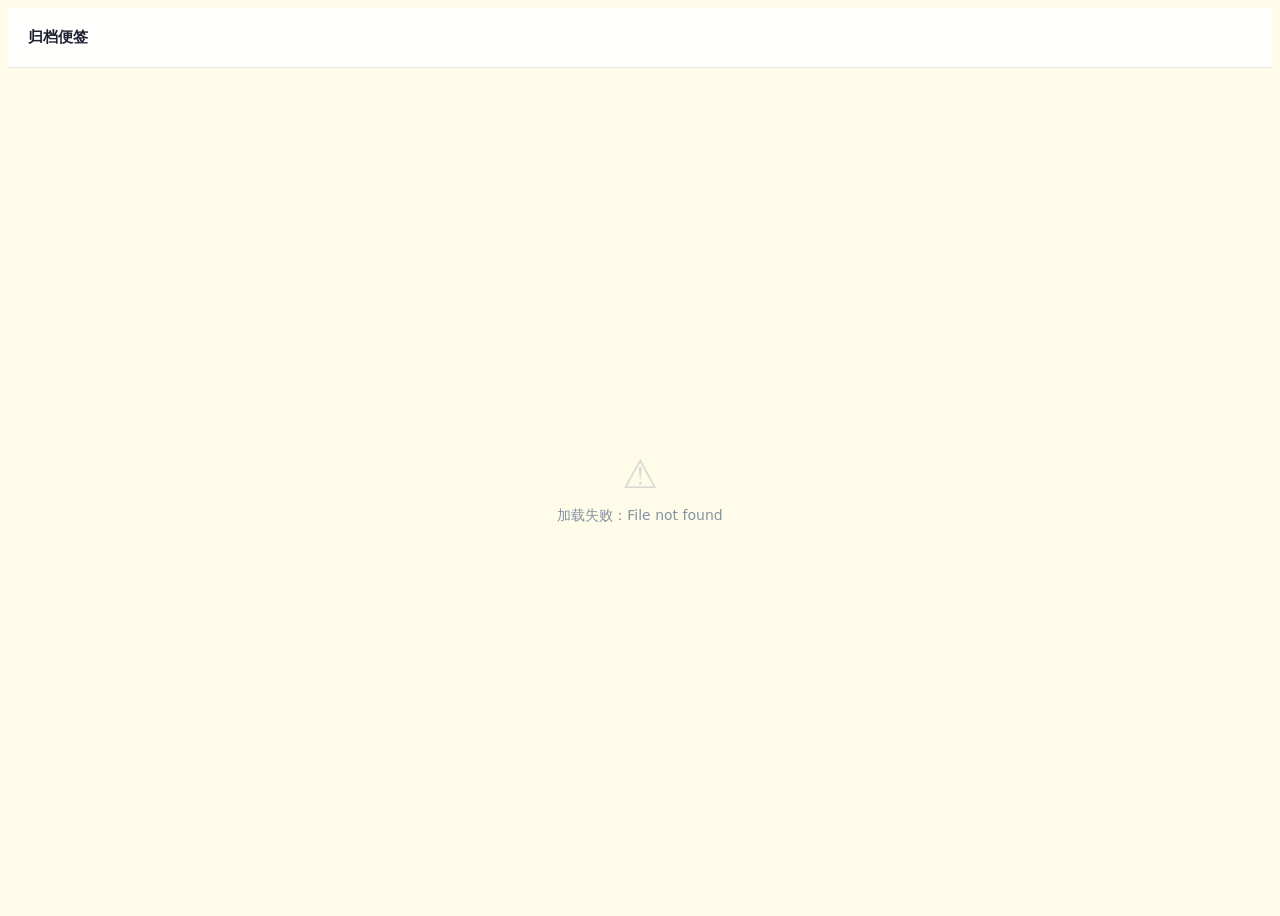
==== frontend/tools/archive-view/index.html @ 10edb38e "init with v0.1" ====
<!DOCTYPE html>
<html lang="zh-CN">
<head>
<meta charset="utf-8">
<meta name="viewport" content="width=device-width, initial-scale=1">
<title>归档</title>
<link rel="stylesheet" href="/assets/css/variables.css">
<link rel="stylesheet" href="/assets/css/reset.css">
<link rel="stylesheet" href="/assets/css/base.css">
<style>
*, *::before, *::after { box-sizing: border-box; }

body {
    background: var(--bg-canvas, #fefce8);
    color: var(--text, #1e2130);
    font-family: var(--font-ui, system-ui, sans-serif);
    font-size: var(--fs-base, 13px);
    min-height: 100vh;
    display: flex;
    flex-direction: column;
}

/* ── Header ──────────────────────────────────────────────────────── */
.av-header {
    position: sticky;
    top: 0;
    z-index: 10;
    background: rgba(255,255,255,0.92);
    backdrop-filter: blur(8px);
    border-bottom: 1px solid var(--border, #e4e7ed);
    padding: 10px 20px;
    display: flex;
    align-items: center;
    gap: 12px;
}

.av-header h1 {
    font-size: 15px;
    font-weight: 700;
    color: var(--text, #1e2130);
    flex: 1;
}

.av-count {
    font-size: 12px;
    color: var(--muted, #8492a6);
    background: rgba(0,0,0,0.06);
    border-radius: 10px;
    padding: 2px 9px;
}

/* ── Grid ────────────────────────────────────────────────────────── */
.av-grid {
    flex: 1;
    display: grid;
    grid-template-columns: repeat(auto-fill, minmax(240px, 1fr));
    gap: 14px;
    padding: 20px;
    align-content: start;
}

/* ── Empty state ─────────────────────────────────────────────────── */
.av-empty {
    flex: 1;
    display: flex;
    flex-direction: column;
    align-items: center;
    justify-content: center;
    gap: 10px;
    color: var(--muted, #8492a6);
    padding: 60px 20px;
}

.av-empty-icon {
    font-size: 40px;
    opacity: 0.3;
}

.av-empty-text {
    font-size: 14px;
}

/* ── Card ────────────────────────────────────────────────────────── */
.av-card {
    background: #fff;
    border-radius: 8px;
    box-shadow: 0 2px 8px rgba(0,0,0,0.08);
    overflow: hidden;
    display: flex;
    flex-direction: column;
    transition: box-shadow 0.15s ease;
    animation: av-pop 0.18s ease;
}

.av-card:hover {
    box-shadow: 0 4px 18px rgba(0,0,0,0.13);
}

@keyframes av-pop {
    from { opacity: 0; transform: scale(0.95); }
    to   { opacity: 1; transform: scale(1); }
}

/* Color accent bar on left */
.av-card-inner {
    display: flex;
    flex-direction: row;
    flex: 1;
}

.av-color-bar {
    width: 5px;
    flex-shrink: 0;
    border-radius: 0;
}

.av-card-content {
    flex: 1;
    padding: 10px 12px 8px;
    display: flex;
    flex-direction: column;
    gap: 5px;
    min-width: 0;
}

/* ── Type badge ──────────────────────────────────────────────────── */
.av-badge {
    display: inline-flex;
    align-items: center;
    gap: 4px;
    padding: 1px 7px;
    border-radius: 8px;
    font-size: 10px;
    font-weight: 600;
    letter-spacing: 0.04em;
    text-transform: uppercase;
    align-self: flex-start;
}

.av-badge-note   { background: rgba(254,240,138,0.5); color: #92400e; }
.av-badge-todo   { background: rgba(187,247,208,0.5); color: #166534; }
.av-badge-ticket { background: rgba(186,230,253,0.5); color: #0369a1; }
.av-badge-image  { background: rgba(233,213,255,0.5); color: #6b21a8; }

/* ── Preview content ─────────────────────────────────────────────── */
.av-preview {
    font-size: 12px;
    color: var(--text, #1e2130);
    line-height: 1.5;
    overflow: hidden;
    display: -webkit-box;
    -webkit-line-clamp: 4;
    -webkit-box-orient: vertical;
    word-break: break-all;
    flex: 1;
}

.av-preview-empty {
    color: var(--muted, #8492a6);
    font-style: italic;
}

/* Todo items */
.av-todo-item {
    display: flex;
    align-items: baseline;
    gap: 5px;
    font-size: 12px;
}

.av-todo-item.done {
    text-decoration: line-through;
    color: var(--muted, #8492a6);
}

.av-todo-dot {
    width: 6px;
    height: 6px;
    border-radius: 50%;
    background: currentColor;
    flex-shrink: 0;
    display: inline-block;
    margin-top: 3px;
}

/* Ticket links */
.av-links {
    display: flex;
    flex-wrap: wrap;
    gap: 4px;
    margin-top: 2px;
}

.av-link-pill {
    display: inline-block;
    padding: 1px 7px;
    border-radius: 10px;
    border: 1px solid rgba(37,99,235,0.30);
    background: rgba(219,234,254,0.45);
    color: #1d4ed8;
    font-size: 11px;
    text-decoration: none;
    white-space: nowrap;
    max-width: 160px;
    overflow: hidden;
    text-overflow: ellipsis;
}

/* Image thumbnail */
.av-thumb {
    width: 100%;
    max-height: 140px;
    object-fit: cover;
    display: block;
    border-radius: 3px;
    margin-top: 2px;
}

/* ── Card footer (actions) ───────────────────────────────────────── */
.av-card-footer {
    display: flex;
    gap: 6px;
    padding: 7px 12px;
    border-top: 1px solid rgba(0,0,0,0.06);
    background: rgba(0,0,0,0.015);
}

.av-btn {
    flex: 1;
    padding: 4px 0;
    border: 1px solid transparent;
    border-radius: 5px;
    font-family: var(--font-ui, system-ui);
    font-size: 12px;
    cursor: pointer;
    transition: background 0.12s ease, color 0.12s ease, border-color 0.12s ease;
    outline: none;
    text-align: center;
}

.av-btn-restore {
    background: rgba(34,197,94,0.10);
    color: #16a34a;
    border-color: rgba(34,197,94,0.25);
}
.av-btn-restore:hover {
    background: rgba(34,197,94,0.22);
    border-color: rgba(34,197,94,0.5);
}

.av-btn-delete {
    background: rgba(239,68,68,0.08);
    color: #dc2626;
    border-color: rgba(239,68,68,0.20);
}
.av-btn-delete:hover {
    background: rgba(239,68,68,0.18);
    border-color: rgba(239,68,68,0.45);
}

/* ── Loading spinner ─────────────────────────────────────────────── */
.av-loading {
    flex: 1;
    display: flex;
    align-items: center;
    justify-content: center;
    gap: 10px;
    color: var(--muted, #8492a6);
    padding: 60px;
}

.av-spinner {
    width: 20px;
    height: 20px;
    border: 2.5px solid rgba(0,0,0,0.10);
    border-top-color: var(--primary, #2563eb);
    border-radius: 50%;
    animation: av-spin 0.7s linear infinite;
}

@keyframes av-spin {
    to { transform: rotate(360deg); }
}
</style>
</head>
<body>

<header class="av-header">
    <h1>归档便签</h1>
    <span class="av-count" id="av-count" style="display:none"></span>
</header>

<div id="av-body" class="av-loading">
    <div class="av-spinner"></div>
    <span>加载中…</span>
</div>

<script>
const BADGE_LABELS = { note: '便签', todo: 'Todo', ticket: '工单', image: '图片' };
const BADGE_CLASS  = { note: 'av-badge-note', todo: 'av-badge-todo', ticket: 'av-badge-ticket', image: 'av-badge-image' };

const countEl = document.getElementById('av-count');
const bodyEl  = document.getElementById('av-body');

let notes = [];

async function load() {
    try {
        const res = await fetch('/api/notes?archived=true');
        if (!res.ok) throw new Error(res.statusText);
        notes = await res.json();
    } catch (err) {
        bodyEl.innerHTML = `<div class="av-empty"><div class="av-empty-icon">⚠️</div><div class="av-empty-text">加载失败：${err.message}</div></div>`;
        return;
    }
    render();
}

function render() {
    if (notes.length === 0) {
        countEl.style.display = 'none';
        bodyEl.className = '';
        bodyEl.innerHTML = `
            <div class="av-empty">
                <div class="av-empty-icon">🗄️</div>
                <div class="av-empty-text">暂无归档内容</div>
            </div>`;
        return;
    }

    countEl.textContent = notes.length + ' 条';
    countEl.style.display = '';
    bodyEl.className = 'av-grid';
    bodyEl.innerHTML = '';

    notes.forEach(note => bodyEl.appendChild(makeCard(note)));
}

function makeCard(note) {
    const card = document.createElement('div');
    card.className = 'av-card';
    card.dataset.id = note.id;

    // Inner wrapper for color bar + content
    const inner = document.createElement('div');
    inner.className = 'av-card-inner';

    // Color bar
    const bar = document.createElement('div');
    bar.className  = 'av-color-bar';
    bar.style.background = note.color || '#fef08a';
    inner.appendChild(bar);

    // Content area
    const content = document.createElement('div');
    content.className = 'av-card-content';

    // Badge
    const badge = document.createElement('span');
    badge.className = 'av-badge ' + (BADGE_CLASS[note.type] || 'av-badge-note');
    badge.textContent = BADGE_LABELS[note.type] || '便签';
    content.appendChild(badge);

    // Preview by type
    content.appendChild(makePreview(note));
    inner.appendChild(content);
    card.appendChild(inner);

    // Footer actions
    const footer = document.createElement('div');
    footer.className = 'av-card-footer';

    const restoreBtn = document.createElement('button');
    restoreBtn.className   = 'av-btn av-btn-restore';
    restoreBtn.textContent = '恢复';
    restoreBtn.addEventListener('click', () => restoreNote(note.id, card));

    const deleteBtn = document.createElement('button');
    deleteBtn.className   = 'av-btn av-btn-delete';
    deleteBtn.textContent = '永久删除';
    deleteBtn.addEventListener('click', () => deleteNote(note.id, card));

    footer.append(restoreBtn, deleteBtn);
    card.appendChild(footer);

    return card;
}

function makePreview(note) {
    const el = document.createElement('div');
    el.className = 'av-preview';

    switch (note.type) {
        case 'todo': {
            const items = Array.isArray(note.items) ? note.items : [];
            if (items.length === 0) {
                el.innerHTML = '<span class="av-preview-empty">无待办项目</span>';
            } else {
                items.slice(0, 5).forEach(item => {
                    const row = document.createElement('div');
                    row.className = 'av-todo-item' + (item.done ? ' done' : '');
                    const dot = document.createElement('span');
                    dot.className = 'av-todo-dot';
                    const text = document.createTextNode(item.text || '');
                    row.append(dot, text);
                    el.appendChild(row);
                });
                if (items.length > 5) {
                    const more = document.createElement('div');
                    more.style.color = 'var(--muted)';
                    more.style.fontSize = '11px';
                    more.textContent = `…还有 ${items.length - 5} 项`;
                    el.appendChild(more);
                }
            }
            break;
        }
        case 'ticket': {
            if (note.content) {
                const p = document.createElement('div');
                p.textContent = note.content;
                el.appendChild(p);
            }
            const links = Array.isArray(note.links) ? note.links : [];
            if (links.length > 0) {
                const linkArea = document.createElement('div');
                linkArea.className = 'av-links';
                links.slice(0, 4).forEach(lk => {
                    const a = document.createElement('a');
                    a.className = 'av-link-pill';
                    a.href      = lk.url;
                    a.target    = '_blank';
                    a.rel       = 'noopener noreferrer';
                    a.textContent = lk.label || lk.url;
                    linkArea.appendChild(a);
                });
                el.appendChild(linkArea);
            }
            if (!note.content && links.length === 0) {
                el.innerHTML = '<span class="av-preview-empty">空工单</span>';
            }
            break;
        }
        case 'image': {
            const img = document.createElement('img');
            img.className = 'av-thumb';
            img.src       = `/api/notes/${note.id}/image`;
            img.alt       = '';
            img.loading   = 'lazy';
            el.appendChild(img);
            break;
        }
        default: {
            if (note.text) {
                el.textContent = note.text;
            } else {
                el.innerHTML = '<span class="av-preview-empty">空便签</span>';
            }
            break;
        }
    }
    return el;
}

async function restoreNote(id, cardEl) {
    try {
        const res = await fetch(`/api/notes/${id}`, {
            method:  'PUT',
            headers: { 'Content-Type': 'application/json' },
            body:    JSON.stringify({ archived: false }),
        });
        if (!res.ok) throw new Error(res.statusText);
        cardEl.style.transition = 'opacity 0.2s ease, transform 0.2s ease';
        cardEl.style.opacity    = '0';
        cardEl.style.transform  = 'scale(0.92)';
        setTimeout(() => {
            cardEl.remove();
            notes = notes.filter(n => n.id !== id);
            if (notes.length === 0) render();
            else updateCount();
        }, 220);
    } catch (err) {
        alert('恢复失败：' + err.message);
    }
}

async function deleteNote(id, cardEl) {
    if (!confirm('确定永久删除这条归档便签？此操作不可撤销。')) return;
    try {
        const res = await fetch(`/api/notes/${id}`, { method: 'DELETE' });
        if (!res.ok) throw new Error(res.statusText);
        cardEl.style.transition = 'opacity 0.2s ease, transform 0.2s ease';
        cardEl.style.opacity    = '0';
        cardEl.style.transform  = 'scale(0.92)';
        setTimeout(() => {
            cardEl.remove();
            notes = notes.filter(n => n.id !== id);
            if (notes.length === 0) render();
            else updateCount();
        }, 220);
    } catch (err) {
        alert('删除失败：' + err.message);
    }
}

function updateCount() {
    countEl.textContent = notes.length + ' 条';
}

load();
</script>
</body>
</html>
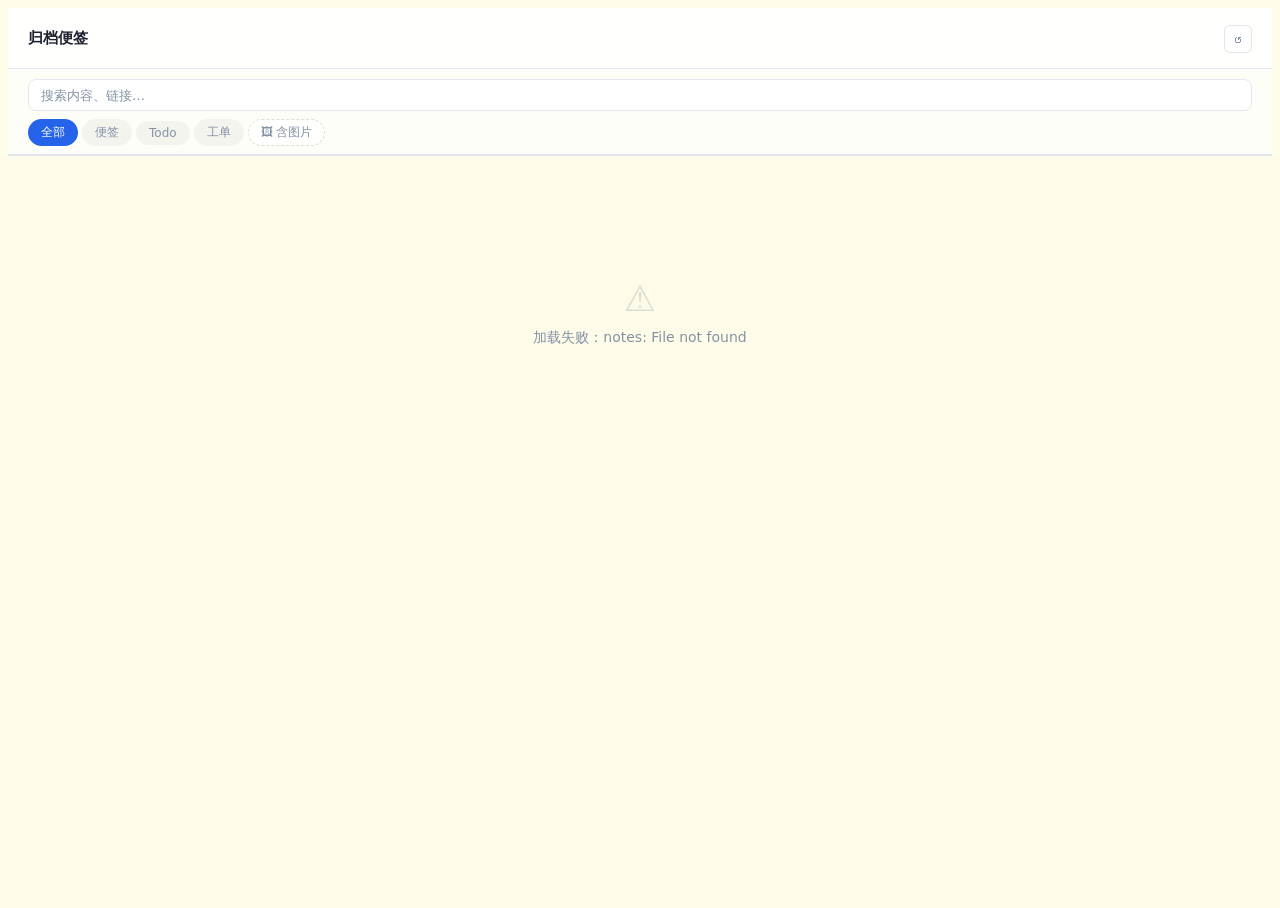
==== commit 51a017ff: "feat: 归档页筛选与zip功能及若干优化" ====
--- a/frontend/tools/archive-view/index.html
+++ b/frontend/tools/archive-view/index.html
@@ -9,503 +9,932 @@
 <link rel="stylesheet" href="/assets/css/base.css">
 <style>
 *, *::before, *::after { box-sizing: border-box; }
+html, body { height: 100%; }
 
 body {
     background: var(--bg-canvas, #fefce8);
     color: var(--text, #1e2130);
     font-family: var(--font-ui, system-ui, sans-serif);
     font-size: var(--fs-base, 13px);
-    min-height: 100vh;
     display: flex;
     flex-direction: column;
-}
-
-/* ── Header ──────────────────────────────────────────────────────── */
+    overflow: hidden;
+}
+
+/* ── Header ───────────────────────────────────────────────── */
 .av-header {
-    position: sticky;
-    top: 0;
-    z-index: 10;
-    background: rgba(255,255,255,0.92);
-    backdrop-filter: blur(8px);
-    border-bottom: 1px solid var(--border, #e4e7ed);
-    padding: 10px 20px;
     display: flex;
     align-items: center;
-    gap: 12px;
-}
-
-.av-header h1 {
+    gap: 10px;
+    padding: 11px 20px 10px;
+    background: rgba(255,255,255,0.93);
+    backdrop-filter: blur(10px);
+    border-bottom: 1px solid var(--border, #e4e7ed);
+    flex-shrink: 0;
+    z-index: 20;
+}
+
+.av-title {
     font-size: 15px;
     font-weight: 700;
-    color: var(--text, #1e2130);
+    color: var(--text);
     flex: 1;
-}
-
-.av-count {
-    font-size: 12px;
+    letter-spacing: -0.01em;
+}
+
+.av-count-badge {
+    font-size: 11px;
     color: var(--muted, #8492a6);
-    background: rgba(0,0,0,0.06);
+    background: rgba(0,0,0,0.055);
     border-radius: 10px;
     padding: 2px 9px;
-}
-
-/* ── Grid ────────────────────────────────────────────────────────── */
+    white-space: nowrap;
+}
+
+.av-icon-btn {
+    width: 28px; height: 28px;
+    border: 1px solid rgba(0,0,0,0.10);
+    border-radius: 6px;
+    background: rgba(255,255,255,0.7);
+    color: var(--muted, #8492a6);
+    cursor: pointer;
+    display: flex; align-items: center; justify-content: center;
+    font-size: 16px; line-height: 1;
+    transition: background var(--dur-fast) ease, color var(--dur-fast) ease;
+    flex-shrink: 0; padding: 0;
+}
+.av-icon-btn:hover { background:#fff; color:var(--primary,#2563eb); }
+
+/* ── Toolbar ──────────────────────────────────────────────── */
+.av-toolbar {
+    display: flex; flex-direction: column; gap: 8px;
+    padding: 10px 20px 8px;
+    background: rgba(255,255,255,0.7);
+    border-bottom: 1px solid var(--border, #e4e7ed);
+    flex-shrink: 0;
+}
+
+.av-search {
+    width: 100%; height: 32px; padding: 0 12px;
+    border: 1px solid var(--border, #e4e7ed);
+    border-radius: 8px; background: #fff; color: var(--text);
+    font-size: 13px; font-family: var(--font-ui); outline: none;
+    transition: border-color var(--dur-fast) ease, box-shadow var(--dur-fast) ease;
+}
+.av-search:focus { border-color:var(--primary,#2563eb); box-shadow:0 0 0 3px rgba(37,99,235,0.08); }
+.av-search::placeholder { color:var(--muted,#8492a6); }
+
+.av-type-tabs { display:flex; gap:4px; align-items:center; flex-wrap:wrap; }
+
+.av-type-tab {
+    padding: 4px 12px;
+    border: 1px solid transparent; border-radius: 16px;
+    font-size: 12px; font-family: var(--font-ui);
+    background: rgba(0,0,0,0.04); color: var(--muted,#8492a6);
+    cursor: pointer;
+    transition: background var(--dur-fast) ease, color var(--dur-fast) ease;
+    white-space: nowrap;
+}
+.av-type-tab:hover { background:rgba(0,0,0,0.08); color:var(--text); }
+.av-type-tab.is-active { background:var(--primary,#2563eb); color:#fff; }
+
+.av-has-img-toggle {
+    display:inline-flex; align-items:center; gap:4px;
+    padding:4px 12px; border-radius:16px;
+    border:1.5px dashed rgba(0,0,0,0.14); background:rgba(255,255,255,0.75);
+    font-size:12px; font-family:var(--font-ui); color:var(--muted,#8492a6);
+    cursor:pointer; white-space:nowrap; flex-shrink:0;
+    transition:border-color var(--dur-fast) ease,color var(--dur-fast) ease,background var(--dur-fast) ease;
+}
+.av-has-img-toggle:hover { border-color:rgba(0,0,0,0.25); color:var(--text); }
+.av-has-img-toggle.is-active {
+    border-style:solid; border-color:var(--primary,#2563eb);
+    background:rgba(37,99,235,0.06); color:var(--primary,#2563eb);
+    box-shadow:0 0 0 2.5px var(--primary-dim,rgba(37,99,235,0.15));
+}
+.av-has-img-toggle.is-disabled { opacity:0.32; pointer-events:none; }
+
+.av-tag-row {
+    display:flex; gap:5px; overflow-x:auto; scrollbar-width:none;
+    padding-bottom:2px; min-height:0;
+}
+.av-tag-row:empty { display:none; }
+.av-tag-row::-webkit-scrollbar { display:none; }
+
+.av-tag-pill {
+    display:inline-flex; align-items:center; gap:5px;
+    padding: 3px 10px 3px 7px; border-radius:12px;
+    border: 1.5px solid rgba(0,0,0,0.09); background:rgba(255,255,255,0.8);
+    font-size:11px; font-family:var(--font-ui); color:var(--text);
+    cursor:pointer; white-space:nowrap; flex-shrink:0;
+    transition: border-color var(--dur-fast) ease, box-shadow var(--dur-fast) ease;
+}
+.av-tag-pill:hover { border-color:rgba(0,0,0,0.20); background:#fff; }
+.av-tag-pill.is-active { box-shadow:0 0 0 2px rgba(0,0,0,0.20); border-color:transparent; }
+
+.av-tag-dot { width:8px; height:8px; border-radius:50%; flex-shrink:0; }
+
+/* ── Batch Bar ────────────────────────────────────────────── */
+.av-batch-bar {
+    display:flex; align-items:center; gap:8px;
+    padding: 0 20px;
+    background: rgba(249,250,251,0.96);
+    border-bottom: 1px solid var(--border,#e4e7ed);
+    flex-shrink:0; overflow:hidden;
+    max-height:0;
+    transition: max-height 0.22s ease, padding 0.22s ease;
+}
+.av-batch-bar.is-visible { max-height:46px; padding-top:7px; padding-bottom:7px; }
+
+.av-check-all-wrap {
+    display:flex; align-items:center; gap:5px;
+    font-size:12px; color:var(--text); cursor:pointer; user-select:none; flex-shrink:0;
+}
+.av-check-all-wrap input { width:14px;height:14px;cursor:pointer;accent-color:var(--primary);margin:0; }
+
+.av-batch-label { font-size:12px; color:var(--muted,#8492a6); flex:1; }
+
+.av-batch-actions { display:flex; gap:6px; }
+
+.av-batch-btn {
+    height:27px; padding:0 12px; border-radius:5px;
+    font-size:12px; font-family:var(--font-ui); font-weight:500;
+    cursor:pointer; border:1px solid transparent; white-space:nowrap;
+    transition: background var(--dur-fast) ease;
+}
+.av-batch-btn:disabled { opacity:0.4; cursor:default; }
+
+.av-zip-btn { background:rgba(37,99,235,0.08); color:var(--primary,#2563eb); border-color:rgba(37,99,235,0.20); }
+.av-zip-btn:hover:not(:disabled) { background:rgba(37,99,235,0.15); }
+
+.av-restore-btn { background:rgba(34,197,94,0.08); color:#16a34a; border-color:rgba(34,197,94,0.22); }
+.av-restore-btn:hover:not(:disabled) { background:rgba(34,197,94,0.16); }
+
+.av-del-btn { background:rgba(239,68,68,0.07); color:#dc2626; border-color:rgba(239,68,68,0.20); }
+.av-del-btn:hover:not(:disabled) { background:rgba(239,68,68,0.15); }
+
+/* ── Main scroll area ─────────────────────────────────────── */
+.av-main { flex:1; overflow-y:auto; padding:16px 20px 24px; }
+
+/* ── Empty / Loading ──────────────────────────────────────── */
+.av-state {
+    display:flex; flex-direction:column; align-items:center; justify-content:center;
+    gap:10px; color:var(--muted,#8492a6); min-height:280px;
+}
+.av-state-icon { font-size:36px; opacity:0.28; }
+.av-state-text { font-size:14px; }
+
+.av-spinner {
+    width:22px; height:22px;
+    border:2.5px solid rgba(0,0,0,0.10);
+    border-top-color:var(--primary,#2563eb);
+    border-radius:50%; animation:av-spin 0.7s linear infinite;
+}
+@keyframes av-spin { to { transform:rotate(360deg); } }
+
+/* ── Card grid ────────────────────────────────────────────── */
 .av-grid {
-    flex: 1;
-    display: grid;
-    grid-template-columns: repeat(auto-fill, minmax(240px, 1fr));
-    gap: 14px;
-    padding: 20px;
-    align-content: start;
-}
-
-/* ── Empty state ─────────────────────────────────────────────────── */
-.av-empty {
-    flex: 1;
-    display: flex;
-    flex-direction: column;
-    align-items: center;
-    justify-content: center;
-    gap: 10px;
-    color: var(--muted, #8492a6);
-    padding: 60px 20px;
-}
-
-.av-empty-icon {
-    font-size: 40px;
-    opacity: 0.3;
-}
-
-.av-empty-text {
-    font-size: 14px;
-}
-
-/* ── Card ────────────────────────────────────────────────────────── */
+    display:grid;
+    grid-template-columns:repeat(auto-fill,minmax(260px,1fr));
+    gap:12px; align-content:start;
+}
+
+/* ── Card ─────────────────────────────────────────────────── */
 .av-card {
-    background: #fff;
-    border-radius: 8px;
-    box-shadow: 0 2px 8px rgba(0,0,0,0.08);
-    overflow: hidden;
-    display: flex;
-    flex-direction: column;
+    background:#fff; border-radius:9px;
+    box-shadow:0 1px 4px rgba(0,0,0,0.07),0 2px 10px rgba(0,0,0,0.04);
+    overflow:hidden; display:flex; flex-direction:row;
     transition: box-shadow 0.15s ease;
-    animation: av-pop 0.18s ease;
-}
-
-.av-card:hover {
-    box-shadow: 0 4px 18px rgba(0,0,0,0.13);
-}
-
-@keyframes av-pop {
-    from { opacity: 0; transform: scale(0.95); }
-    to   { opacity: 1; transform: scale(1); }
-}
-
-/* Color accent bar on left */
-.av-card-inner {
-    display: flex;
-    flex-direction: row;
-    flex: 1;
-}
-
-.av-color-bar {
-    width: 5px;
-    flex-shrink: 0;
-    border-radius: 0;
-}
-
-.av-card-content {
-    flex: 1;
-    padding: 10px 12px 8px;
-    display: flex;
-    flex-direction: column;
-    gap: 5px;
-    min-width: 0;
-}
-
-/* ── Type badge ──────────────────────────────────────────────────── */
+    animation: av-card-in 0.16s ease;
+    position:relative;
+}
+@keyframes av-card-in { from{opacity:0;transform:translateY(4px);}to{opacity:1;transform:none;} }
+.av-card:hover { box-shadow:0 3px 12px rgba(0,0,0,0.10),0 1px 4px rgba(0,0,0,0.06); }
+.av-card.is-selected { box-shadow:0 0 0 2px var(--primary,#2563eb),0 3px 12px rgba(37,99,235,0.12); }
+
+.av-card-accent { width:4px; flex-shrink:0; }
+
+.av-card-body {
+    flex:1; display:flex; flex-direction:column; min-width:0;
+    padding:10px 12px 8px 10px; gap:6px;
+}
+
+.av-card-top { display:flex; align-items:flex-start; gap:6px; min-height:22px; }
+
+.av-card-cb {
+    width:14px; height:14px; margin-top:1px;
+    accent-color:var(--primary,#2563eb); cursor:pointer; flex-shrink:0;
+    opacity:0; transition:opacity var(--dur-fast) ease;
+}
+.av-card:hover .av-card-cb,
+.av-card.is-selected .av-card-cb,
+.any-selected .av-card-cb { opacity:1; }
+
 .av-badge {
-    display: inline-flex;
-    align-items: center;
-    gap: 4px;
-    padding: 1px 7px;
-    border-radius: 8px;
-    font-size: 10px;
-    font-weight: 600;
-    letter-spacing: 0.04em;
-    text-transform: uppercase;
-    align-self: flex-start;
-}
-
-.av-badge-note   { background: rgba(254,240,138,0.5); color: #92400e; }
-.av-badge-todo   { background: rgba(187,247,208,0.5); color: #166534; }
-.av-badge-ticket { background: rgba(186,230,253,0.5); color: #0369a1; }
-.av-badge-image  { background: rgba(233,213,255,0.5); color: #6b21a8; }
-
-/* ── Preview content ─────────────────────────────────────────────── */
+    display:inline-flex; align-items:center;
+    padding:1px 7px; border-radius:7px;
+    font-size:10px; font-weight:600; letter-spacing:0.04em; text-transform:uppercase;
+    white-space:nowrap; flex-shrink:0;
+}
+.av-badge-note   { background:rgba(254,240,138,0.55); color:#92400e; }
+.av-badge-todo   { background:rgba(187,247,208,0.55); color:#166534; }
+.av-badge-ticket { background:rgba(186,230,253,0.55); color:#0369a1; }
+.av-badge-image  { background:rgba(233,213,255,0.55); color:#6b21a8; }
+
+.av-card-tags { display:flex;flex-wrap:wrap;gap:3px;flex:1;justify-content:flex-end;align-items:flex-start; }
+.av-card-tag { display:inline-flex;align-items:center;padding:1px 6px;border-radius:8px;font-size:10px;color:#fff;opacity:0.85;white-space:nowrap; }
+
+.av-preview-wrap { flex:1; min-height:40px; cursor:pointer; }
+.av-preview-wrap:hover .av-preview { color:var(--primary,#2563eb); }
+
 .av-preview {
-    font-size: 12px;
-    color: var(--text, #1e2130);
-    line-height: 1.5;
-    overflow: hidden;
-    display: -webkit-box;
-    -webkit-line-clamp: 4;
-    -webkit-box-orient: vertical;
-    word-break: break-all;
-    flex: 1;
-}
-
-.av-preview-empty {
-    color: var(--muted, #8492a6);
-    font-style: italic;
-}
-
-/* Todo items */
-.av-todo-item {
-    display: flex;
-    align-items: baseline;
-    gap: 5px;
-    font-size: 12px;
-}
-
-.av-todo-item.done {
-    text-decoration: line-through;
-    color: var(--muted, #8492a6);
-}
-
-.av-todo-dot {
-    width: 6px;
-    height: 6px;
-    border-radius: 50%;
-    background: currentColor;
-    flex-shrink: 0;
-    display: inline-block;
-    margin-top: 3px;
-}
-
-/* Ticket links */
-.av-links {
-    display: flex;
-    flex-wrap: wrap;
-    gap: 4px;
-    margin-top: 2px;
-}
+    font-size:12px; color:var(--text,#1e2130); line-height:1.55;
+    overflow:hidden; display:-webkit-box; -webkit-line-clamp:5; -webkit-box-orient:vertical;
+    word-break:break-all; transition:color var(--dur-fast) ease;
+}
+.av-preview.is-empty { color:var(--muted,#8492a6); font-style:italic; -webkit-line-clamp:2; }
+
+.av-todo-row { display:flex;align-items:baseline;gap:5px;font-size:12px; }
+.av-todo-row.is-done { text-decoration:line-through; color:var(--muted,#8492a6); }
+.av-todo-dot { width:5px;height:5px;border-radius:50%;background:currentColor;flex-shrink:0;margin-top:3px; }
 
 .av-link-pill {
-    display: inline-block;
-    padding: 1px 7px;
-    border-radius: 10px;
-    border: 1px solid rgba(37,99,235,0.30);
-    background: rgba(219,234,254,0.45);
-    color: #1d4ed8;
-    font-size: 11px;
-    text-decoration: none;
-    white-space: nowrap;
-    max-width: 160px;
-    overflow: hidden;
-    text-overflow: ellipsis;
-}
-
-/* Image thumbnail */
+    display:inline-block; padding:1px 7px; border-radius:9px;
+    border:1px solid rgba(37,99,235,0.25); background:rgba(219,234,254,0.40);
+    color:#1d4ed8; font-size:11px; text-decoration:none;
+    white-space:nowrap; max-width:170px; overflow:hidden; text-overflow:ellipsis;
+}
+
 .av-thumb {
-    width: 100%;
-    max-height: 140px;
-    object-fit: cover;
-    display: block;
-    border-radius: 3px;
-    margin-top: 2px;
-}
-
-/* ── Card footer (actions) ───────────────────────────────────────── */
+    width:100%; max-height:150px; object-fit:cover; display:block;
+    border-radius:5px; cursor:zoom-in; transition:filter 0.15s ease;
+}
+.av-thumb:hover { filter:brightness(0.93); }
+
 .av-card-footer {
-    display: flex;
-    gap: 6px;
-    padding: 7px 12px;
-    border-top: 1px solid rgba(0,0,0,0.06);
-    background: rgba(0,0,0,0.015);
+    display:flex; gap:5px; padding-top:4px;
+    border-top:1px solid rgba(0,0,0,0.05); margin-top:2px;
 }
 
 .av-btn {
-    flex: 1;
-    padding: 4px 0;
-    border: 1px solid transparent;
-    border-radius: 5px;
-    font-family: var(--font-ui, system-ui);
-    font-size: 12px;
-    cursor: pointer;
-    transition: background 0.12s ease, color 0.12s ease, border-color 0.12s ease;
-    outline: none;
-    text-align: center;
-}
-
-.av-btn-restore {
-    background: rgba(34,197,94,0.10);
-    color: #16a34a;
-    border-color: rgba(34,197,94,0.25);
-}
-.av-btn-restore:hover {
-    background: rgba(34,197,94,0.22);
-    border-color: rgba(34,197,94,0.5);
-}
-
-.av-btn-delete {
-    background: rgba(239,68,68,0.08);
-    color: #dc2626;
-    border-color: rgba(239,68,68,0.20);
-}
-.av-btn-delete:hover {
-    background: rgba(239,68,68,0.18);
-    border-color: rgba(239,68,68,0.45);
-}
-
-/* ── Loading spinner ─────────────────────────────────────────────── */
-.av-loading {
-    flex: 1;
-    display: flex;
-    align-items: center;
-    justify-content: center;
-    gap: 10px;
-    color: var(--muted, #8492a6);
-    padding: 60px;
-}
-
-.av-spinner {
-    width: 20px;
-    height: 20px;
-    border: 2.5px solid rgba(0,0,0,0.10);
-    border-top-color: var(--primary, #2563eb);
-    border-radius: 50%;
-    animation: av-spin 0.7s linear infinite;
-}
-
-@keyframes av-spin {
-    to { transform: rotate(360deg); }
-}
+    flex:1; padding:4px 0; border:1px solid transparent; border-radius:5px;
+    font-family:var(--font-ui); font-size:11px; cursor:pointer;
+    transition:background 0.12s ease; outline:none; text-align:center;
+}
+.av-btn-restore { background:rgba(34,197,94,0.08);color:#16a34a;border-color:rgba(34,197,94,0.20); }
+.av-btn-restore:hover { background:rgba(34,197,94,0.18); }
+.av-btn-delete { background:rgba(239,68,68,0.07);color:#dc2626;border-color:rgba(239,68,68,0.18); }
+.av-btn-delete:hover { background:rgba(239,68,68,0.16); }
+
+/* ── Lightbox ─────────────────────────────────────────────── */
+.av-lightbox { display:none;position:fixed;inset:0;z-index:1100;align-items:center;justify-content:center; }
+.av-lightbox.is-open { display:flex; }
+.av-lb-bg { position:absolute;inset:0;background:rgba(0,0,0,0.82);backdrop-filter:blur(4px);cursor:zoom-out; }
+.av-lb-img {
+    position:relative; max-width:92vw; max-height:88vh; border-radius:6px;
+    box-shadow:0 12px 48px rgba(0,0,0,0.5); object-fit:contain;
+    animation:av-lb-in 0.18s ease;
+}
+@keyframes av-lb-in { from{opacity:0;transform:scale(0.94);}to{opacity:1;transform:none;} }
+.av-lb-close {
+    position:absolute;top:16px;right:20px;width:36px;height:36px;border-radius:50%;
+    background:rgba(255,255,255,0.15);border:1.5px solid rgba(255,255,255,0.25);
+    color:#fff;font-size:20px;cursor:pointer;display:flex;align-items:center;justify-content:center;z-index:1;
+    transition:background 0.12s ease;
+}
+.av-lb-close:hover { background:rgba(255,255,255,0.25); }
+
+.av-lb-copy-btn {
+    position:absolute;top:60px;right:20px;
+    height:32px;padding:0 14px;border-radius:6px;
+    background:rgba(255,255,255,0.12);border:1.5px solid rgba(255,255,255,0.22);
+    color:#fff;font-size:12px;font-family:var(--font-ui);cursor:pointer;z-index:1;
+    display:flex;align-items:center;gap:5px;
+    transition:background 0.12s ease;
+}
+.av-lb-copy-btn:hover { background:rgba(255,255,255,0.22); }
+.av-lb-copy-btn.is-copied { background:rgba(34,197,94,0.40);border-color:rgba(34,197,94,0.55); }
+
+/* ── Detail Viewer Modal ──────────────────────────────────── */
+.av-modal { display:none;position:fixed;inset:0;z-index:1000;align-items:center;justify-content:center;padding:20px; }
+.av-modal.is-open { display:flex; }
+.av-modal-bg { position:absolute;inset:0;background:rgba(0,0,0,0.40);backdrop-filter:blur(3px);cursor:pointer; }
+.av-modal-box {
+    position:relative; background:#fff; border-radius:12px;
+    box-shadow:0 16px 48px rgba(0,0,0,0.22);
+    width:100%; max-width:560px; max-height:78vh;
+    display:flex; flex-direction:column; overflow:hidden;
+    animation:av-modal-in 0.18s ease;
+}
+@keyframes av-modal-in { from{opacity:0;transform:scale(0.96) translateY(6px);}to{opacity:1;transform:none;} }
+.av-modal-head {
+    display:flex;align-items:center;gap:8px;
+    padding:14px 16px 12px; border-bottom:1px solid var(--border,#e4e7ed); flex-shrink:0;
+}
+.av-modal-accent { width:12px;height:12px;border-radius:50%;flex-shrink:0; }
+.av-modal-close {
+    width:26px;height:26px;margin-left:auto;border-radius:50%;
+    border:1px solid rgba(0,0,0,0.10);background:rgba(0,0,0,0.04);
+    color:var(--muted,#8492a6);font-size:16px;cursor:pointer;
+    display:flex;align-items:center;justify-content:center;
+    transition:background var(--dur-fast) ease,color var(--dur-fast) ease; flex-shrink:0;
+}
+.av-modal-close:hover { background:rgba(239,68,68,0.10);color:#dc2626; }
+.av-modal-body {
+    flex:1;overflow-y:auto;padding:16px;font-size:13px;line-height:1.7;
+    color:var(--text);word-break:break-all;
+}
+.av-modal-todo-item { display:flex;align-items:baseline;gap:8px;padding:3px 0;font-size:13px; }
+.av-modal-todo-item.is-done { color:var(--muted,#8492a6);text-decoration:line-through; }
+.av-modal-todo-cb { width:14px;height:14px;flex-shrink:0;accent-color:var(--primary);pointer-events:none;margin:0; }
+.av-modal-ticket-content { margin-bottom:12px;white-space:pre-wrap; }
+.av-modal-links-head { font-size:11px;font-weight:600;color:var(--muted);text-transform:uppercase;letter-spacing:0.06em;margin-bottom:6px; }
+.av-modal-links { display:flex;flex-direction:column;gap:5px; }
+.av-modal-link-row a { color:var(--primary,#2563eb);text-decoration:none;font-size:12px;word-break:break-all; }
+.av-modal-link-row a:hover { text-decoration:underline; }
+.av-modal-link-label { font-size:12px;color:var(--muted,#8492a6);margin-right:4px; }
 </style>
 </head>
 <body>
 
+<!-- Header -->
 <header class="av-header">
-    <h1>归档便签</h1>
-    <span class="av-count" id="av-count" style="display:none"></span>
+    <h1 class="av-title">归档便签</h1>
+    <span class="av-count-badge" id="avCount" style="display:none"></span>
+    <button class="av-icon-btn" id="avRefresh" title="刷新">↺</button>
 </header>
 
-<div id="av-body" class="av-loading">
-    <div class="av-spinner"></div>
-    <span>加载中…</span>
+<!-- Filter Toolbar -->
+<div class="av-toolbar">
+    <input class="av-search" id="avSearch" type="text" placeholder="搜索内容、链接…" autocomplete="off">
+    <div class="av-type-tabs" id="avTypeTabs">
+        <button class="av-type-tab is-active" data-type="">全部</button>
+        <button class="av-type-tab" data-type="note">便签</button>
+        <button class="av-type-tab" data-type="todo">Todo</button>
+        <button class="av-type-tab" data-type="ticket">工单</button>
+        <button class="av-has-img-toggle" id="avHasImgToggle">🖼 含图片</button>
+    </div>
+    <div class="av-tag-row" id="avTagRow"></div>
 </div>
 
+<!-- Batch action bar -->
+<div class="av-batch-bar" id="avBatchBar">
+    <label class="av-check-all-wrap">
+        <input type="checkbox" id="avCheckAll">
+        <span>全选</span>
+    </label>
+    <span class="av-batch-label" id="avBatchLabel">已选 0 条</span>
+    <div class="av-batch-actions">
+        <button class="av-batch-btn av-zip-btn" id="avZipBtn">⬇ ZIP</button>
+        <button class="av-batch-btn av-restore-btn" id="avBatchRestore">恢复</button>
+        <button class="av-batch-btn av-del-btn" id="avBatchDelete">删除</button>
+    </div>
+</div>
+
+<!-- Main content -->
+<main class="av-main" id="avMain">
+    <div class="av-state">
+        <div class="av-spinner"></div>
+        <span class="av-state-text">加载中…</span>
+    </div>
+</main>
+
+<!-- Lightbox -->
+<div class="av-lightbox" id="avLightbox">
+    <div class="av-lb-bg" id="avLbBg"></div>
+    <button class="av-lb-close" id="avLbClose">×</button>
+    <button class="av-lb-copy-btn" id="avLbCopyBtn">复制</button>
+    <img class="av-lb-img" id="avLbImg" alt="">
+</div>
+
+<!-- Detail Viewer Modal -->
+<div class="av-modal" id="avModal">
+    <div class="av-modal-bg" id="avModalBg"></div>
+    <div class="av-modal-box">
+        <div class="av-modal-head" id="avModalHead">
+            <div class="av-modal-accent" id="avModalAccent"></div>
+            <span class="av-badge" id="avModalBadge"></span>
+            <button class="av-modal-close" id="avModalClose">×</button>
+        </div>
+        <div class="av-modal-body" id="avModalBody"></div>
+    </div>
+</div>
+
 <script>
-const BADGE_LABELS = { note: '便签', todo: 'Todo', ticket: '工单', image: '图片' };
-const BADGE_CLASS  = { note: 'av-badge-note', todo: 'av-badge-todo', ticket: 'av-badge-ticket', image: 'av-badge-image' };
-
-const countEl = document.getElementById('av-count');
-const bodyEl  = document.getElementById('av-body');
-
-let notes = [];
+'use strict';
+
+const BADGE_LABEL = { note: '便签', todo: 'Todo', ticket: '工单', image: '图片' };
+const BADGE_CLASS = { note:'av-badge-note', todo:'av-badge-todo', ticket:'av-badge-ticket', image:'av-badge-image' };
+
+let allNotes = [], allTags = [], tagMap = {};
+let filterType = '', filterTagId = '', filterSearch = '', filterHasImage = false;
+let selectedIds = new Set();
+
+const avCount        = document.getElementById('avCount');
+const avMain         = document.getElementById('avMain');
+const avSearch       = document.getElementById('avSearch');
+const avTypeTabs     = document.getElementById('avTypeTabs');
+const avHasImgToggle = document.getElementById('avHasImgToggle');
+const avTagRow       = document.getElementById('avTagRow');
+const avBatchBar     = document.getElementById('avBatchBar');
+const avBatchLabel   = document.getElementById('avBatchLabel');
+const avCheckAll     = document.getElementById('avCheckAll');
+const avZipBtn       = document.getElementById('avZipBtn');
+const avBatchRestore = document.getElementById('avBatchRestore');
+const avBatchDelete  = document.getElementById('avBatchDelete');
+const avLightbox     = document.getElementById('avLightbox');
+const avLbImg        = document.getElementById('avLbImg');
+const avLbCopyBtn    = document.getElementById('avLbCopyBtn');
+const avModal        = document.getElementById('avModal');
+const avModalAccent  = document.getElementById('avModalAccent');
+const avModalBadge   = document.getElementById('avModalBadge');
+const avModalBody    = document.getElementById('avModalBody');
 
 async function load() {
+    avMain.innerHTML = '<div class="av-state"><div class="av-spinner"></div><span class="av-state-text">加载中…</span></div>';
     try {
-        const res = await fetch('/api/notes?archived=true');
-        if (!res.ok) throw new Error(res.statusText);
-        notes = await res.json();
+        const [notesRes, tagsRes] = await Promise.all([
+            fetch('/api/notes?archived=true'),
+            fetch('/api/tags'),
+        ]);
+        if (!notesRes.ok) throw new Error('notes: ' + notesRes.statusText);
+        if (!tagsRes.ok)  throw new Error('tags: '  + tagsRes.statusText);
+        allNotes = await notesRes.json();
+        allTags  = await tagsRes.json();
+        tagMap   = Object.fromEntries(allTags.map(t => [t.id, t]));
     } catch (err) {
-        bodyEl.innerHTML = `<div class="av-empty"><div class="av-empty-icon">⚠️</div><div class="av-empty-text">加载失败：${err.message}</div></div>`;
+        avMain.innerHTML = `<div class="av-state"><div class="av-state-icon">⚠️</div><div class="av-state-text">加载失败：${err.message}</div></div>`;
         return;
     }
+    buildTagRow();
     render();
 }
 
+function buildTagRow() {
+    avTagRow.innerHTML = '';
+    allTags.forEach(tag => {
+        const pill = document.createElement('button');
+        const isActive = filterTagId === tag.id;
+        pill.className = 'av-tag-pill' + (isActive ? ' is-active' : '');
+        if (isActive) {
+            pill.style.boxShadow = `0 0 0 2px ${tag.color}66`;
+            pill.style.borderColor = 'transparent';
+        }
+        const dot = document.createElement('span');
+        dot.className = 'av-tag-dot';
+        dot.style.background = tag.color || '#8492a6';
+        pill.append(dot, document.createTextNode(tag.name));
+        pill.addEventListener('click', () => {
+            filterTagId = filterTagId === tag.id ? '' : tag.id;
+            buildTagRow(); render();
+        });
+        avTagRow.appendChild(pill);
+    });
+}
+
+function noteHasImages(note) {
+    if (note.type === 'image') return true;
+    if (note.type === 'note') {
+        const imgs = note.images;
+        return Array.isArray(imgs) && imgs.length > 0;
+    }
+    return false;
+}
+
+function getFiltered() {
+    const q = filterSearch.toLowerCase().trim();
+    return allNotes.filter(note => {
+        if (filterType && note.type !== filterType) return false;
+        if (filterHasImage && !noteHasImages(note)) return false;
+        if (filterTagId && !(note.tag_ids || []).includes(filterTagId)) return false;
+        if (q) {
+            let text = '';
+            if (note.type === 'note' || note.type === 'image') text = note.text || '';
+            if (note.type === 'todo')   text = (note.items || []).map(i => i.text || '').join(' ');
+            if (note.type === 'ticket') text = (note.content || '') + ' ' + (note.links || []).map(l => (l.label||'') + ' ' + (l.url||'')).join(' ');
+            if (!text.toLowerCase().includes(q)) return false;
+        }
+        return true;
+    });
+}
+
 function render() {
-    if (notes.length === 0) {
-        countEl.style.display = 'none';
-        bodyEl.className = '';
-        bodyEl.innerHTML = `
-            <div class="av-empty">
-                <div class="av-empty-icon">🗄️</div>
-                <div class="av-empty-text">暂无归档内容</div>
-            </div>`;
+    const filtered = getFiltered();
+    updateCount(filtered.length);
+    syncCheckAll();
+    if (!filtered.length) {
+        avMain.innerHTML = `<div class="av-state"><div class="av-state-icon">${!allNotes.length ? '🗄️' : '🔍'}</div><div class="av-state-text">${!allNotes.length ? '暂无归档便签' : '没有匹配的结果'}</div></div>`;
         return;
     }
-
-    countEl.textContent = notes.length + ' 条';
-    countEl.style.display = '';
-    bodyEl.className = 'av-grid';
-    bodyEl.innerHTML = '';
-
-    notes.forEach(note => bodyEl.appendChild(makeCard(note)));
+    const grid = document.createElement('div');
+    grid.className = 'av-grid' + (selectedIds.size > 0 ? ' any-selected' : '');
+    filtered.forEach(note => grid.appendChild(makeCard(note)));
+    avMain.innerHTML = '';
+    avMain.appendChild(grid);
 }
 
 function makeCard(note) {
     const card = document.createElement('div');
-    card.className = 'av-card';
+    card.className = 'av-card' + (selectedIds.has(note.id) ? ' is-selected' : '');
     card.dataset.id = note.id;
 
-    // Inner wrapper for color bar + content
-    const inner = document.createElement('div');
-    inner.className = 'av-card-inner';
-
-    // Color bar
-    const bar = document.createElement('div');
-    bar.className  = 'av-color-bar';
-    bar.style.background = note.color || '#fef08a';
-    inner.appendChild(bar);
-
-    // Content area
-    const content = document.createElement('div');
-    content.className = 'av-card-content';
-
-    // Badge
+    const accent = document.createElement('div');
+    accent.className = 'av-card-accent';
+    accent.style.background = note.color || '#d4c9b5';
+    card.appendChild(accent);
+
+    const body = document.createElement('div');
+    body.className = 'av-card-body';
+
+    const top = document.createElement('div');
+    top.className = 'av-card-top';
+
+    const cb = document.createElement('input');
+    cb.type = 'checkbox'; cb.className = 'av-card-cb'; cb.checked = selectedIds.has(note.id);
+    cb.addEventListener('click', e => { e.stopPropagation(); toggleSelect(note.id); });
+    top.appendChild(cb);
+
     const badge = document.createElement('span');
-    badge.className = 'av-badge ' + (BADGE_CLASS[note.type] || 'av-badge-note');
-    badge.textContent = BADGE_LABELS[note.type] || '便签';
-    content.appendChild(badge);
-
-    // Preview by type
-    content.appendChild(makePreview(note));
-    inner.appendChild(content);
-    card.appendChild(inner);
-
-    // Footer actions
+    const displayType = note.type === 'image' ? 'note' : note.type;
+    badge.className = 'av-badge ' + (noteHasImages(note) ? 'av-badge-image' : (BADGE_CLASS[displayType] || 'av-badge-note'));
+    badge.textContent = noteHasImages(note) ? '便签🖼' : (BADGE_LABEL[displayType] || '便签');
+    top.appendChild(badge);
+
+    const tagPills = document.createElement('div');
+    tagPills.className = 'av-card-tags';
+    (note.tag_ids || []).forEach(tid => {
+        const tag = tagMap[tid]; if (!tag) return;
+        const p = document.createElement('span');
+        p.className = 'av-card-tag'; p.textContent = tag.name; p.style.background = tag.color || '#8492a6';
+        tagPills.appendChild(p);
+    });
+    top.appendChild(tagPills);
+    body.appendChild(top);
+
+    const previewWrap = document.createElement('div');
+    previewWrap.className = 'av-preview-wrap';
+    if (note.type !== 'image' || (note.type === 'image' && note.text)) {
+        previewWrap.title = '点击查看全文';
+        previewWrap.addEventListener('click', () => openViewer(note));
+    }
+    previewWrap.appendChild(makePreview(note));
+    body.appendChild(previewWrap);
+
     const footer = document.createElement('div');
     footer.className = 'av-card-footer';
-
     const restoreBtn = document.createElement('button');
-    restoreBtn.className   = 'av-btn av-btn-restore';
-    restoreBtn.textContent = '恢复';
+    restoreBtn.className = 'av-btn av-btn-restore'; restoreBtn.textContent = '恢复';
     restoreBtn.addEventListener('click', () => restoreNote(note.id, card));
-
     const deleteBtn = document.createElement('button');
-    deleteBtn.className   = 'av-btn av-btn-delete';
-    deleteBtn.textContent = '永久删除';
+    deleteBtn.className = 'av-btn av-btn-delete'; deleteBtn.textContent = '永久删除';
     deleteBtn.addEventListener('click', () => deleteNote(note.id, card));
-
     footer.append(restoreBtn, deleteBtn);
-    card.appendChild(footer);
-
+    body.appendChild(footer);
+    card.appendChild(body);
+
+    card.addEventListener('click', e => {
+        if (e.target === cb || e.target.closest('.av-btn') || e.target.closest('.av-preview-wrap')) return;
+        toggleSelect(note.id);
+    });
     return card;
 }
 
 function makePreview(note) {
     const el = document.createElement('div');
     el.className = 'av-preview';
-
     switch (note.type) {
         case 'todo': {
             const items = Array.isArray(note.items) ? note.items : [];
-            if (items.length === 0) {
-                el.innerHTML = '<span class="av-preview-empty">无待办项目</span>';
-            } else {
-                items.slice(0, 5).forEach(item => {
-                    const row = document.createElement('div');
-                    row.className = 'av-todo-item' + (item.done ? ' done' : '');
-                    const dot = document.createElement('span');
-                    dot.className = 'av-todo-dot';
-                    const text = document.createTextNode(item.text || '');
-                    row.append(dot, text);
-                    el.appendChild(row);
-                });
-                if (items.length > 5) {
-                    const more = document.createElement('div');
-                    more.style.color = 'var(--muted)';
-                    more.style.fontSize = '11px';
-                    more.textContent = `…还有 ${items.length - 5} 项`;
-                    el.appendChild(more);
-                }
+            if (!items.length) { el.textContent = '空 Todo'; el.classList.add('is-empty'); break; }
+            items.slice(0, 6).forEach(item => {
+                const row = document.createElement('div');
+                row.className = 'av-todo-row' + (item.done ? ' is-done' : '');
+                const dot = document.createElement('span'); dot.className = 'av-todo-dot';
+                row.append(dot, document.createTextNode(item.text || ''));
+                el.appendChild(row);
+            });
+            if (items.length > 6) {
+                const more = document.createElement('div');
+                more.style.cssText = 'color:var(--muted);font-size:11px;margin-top:2px;';
+                more.textContent = `…还有 ${items.length - 6} 项`; el.appendChild(more);
             }
             break;
         }
         case 'ticket': {
-            if (note.content) {
-                const p = document.createElement('div');
-                p.textContent = note.content;
-                el.appendChild(p);
+            if (note.content) { const p = document.createElement('div'); p.textContent = note.content; el.appendChild(p); }
+            const links = Array.isArray(note.links) ? note.links : [];
+            if (links.length) {
+                const row = document.createElement('div');
+                row.style.cssText = 'display:flex;flex-wrap:wrap;gap:4px;margin-top:4px;';
+                links.slice(0, 3).forEach(lk => {
+                    const a = document.createElement('a');
+                    a.className = 'av-link-pill'; a.href = lk.url; a.target = '_blank'; a.rel = 'noopener noreferrer';
+                    a.textContent = lk.label || lk.url; row.appendChild(a);
+                });
+                el.appendChild(row);
             }
-            const links = Array.isArray(note.links) ? note.links : [];
-            if (links.length > 0) {
-                const linkArea = document.createElement('div');
-                linkArea.className = 'av-links';
-                links.slice(0, 4).forEach(lk => {
-                    const a = document.createElement('a');
-                    a.className = 'av-link-pill';
-                    a.href      = lk.url;
-                    a.target    = '_blank';
-                    a.rel       = 'noopener noreferrer';
-                    a.textContent = lk.label || lk.url;
-                    linkArea.appendChild(a);
-                });
-                el.appendChild(linkArea);
-            }
-            if (!note.content && links.length === 0) {
-                el.innerHTML = '<span class="av-preview-empty">空工单</span>';
-            }
+            if (!note.content && !links.length) { el.textContent = '空工单'; el.classList.add('is-empty'); }
             break;
         }
         case 'image': {
             const img = document.createElement('img');
-            img.className = 'av-thumb';
-            img.src       = `/api/notes/${note.id}/image`;
-            img.alt       = '';
-            img.loading   = 'lazy';
-            el.appendChild(img);
+            img.className = 'av-thumb'; img.src = `/api/notes/${note.id}/image`; img.alt = ''; img.loading = 'lazy';
+            img.addEventListener('click', (e) => { e.stopPropagation(); openLightbox(`/api/notes/${note.id}/image`); });
+            el.classList.remove('av-preview'); el.appendChild(img);
+            if (note.text) {
+                const cap = document.createElement('div');
+                cap.style.cssText = 'font-size:12px;color:var(--text);margin-top:5px;display:-webkit-box;-webkit-line-clamp:2;-webkit-box-orient:vertical;overflow:hidden;word-break:break-all;';
+                cap.textContent = note.text; el.appendChild(cap);
+            }
             break;
         }
         default: {
-            if (note.text) {
+            const imgs = Array.isArray(note.images) ? note.images : [];
+            if (imgs.length > 0) {
+                el.classList.remove('av-preview'); el.style.cssText = 'display:flex;flex-direction:column;gap:6px;';
+                const thumb = document.createElement('img');
+                thumb.className = 'av-thumb'; thumb.src = `/api/notes/${note.id}/images/${imgs[0].img_id}`; thumb.alt = ''; thumb.loading = 'lazy';
+                thumb.addEventListener('click', (e) => { e.stopPropagation(); openLightbox(`/api/notes/${note.id}/images/${imgs[0].img_id}`); });
+                el.appendChild(thumb);
+                if (note.text) {
+                    const txt = document.createElement('div');
+                    txt.style.cssText = 'font-size:12px;color:var(--text);display:-webkit-box;-webkit-line-clamp:3;-webkit-box-orient:vertical;overflow:hidden;word-break:break-all;';
+                    txt.textContent = note.text; el.appendChild(txt);
+                }
+                if (imgs.length > 1) {
+                    const more = document.createElement('div');
+                    more.style.cssText = 'font-size:11px;color:var(--muted);';
+                    more.textContent = `📷 +${imgs.length - 1} 张`; el.appendChild(more);
+                }
+            } else if (note.text) {
                 el.textContent = note.text;
             } else {
-                el.innerHTML = '<span class="av-preview-empty">空便签</span>';
+                el.textContent = '空便签'; el.classList.add('is-empty');
+            }
+        }
+    }
+    return el;
+}
+
+function toggleSelect(id) {
+    if (selectedIds.has(id)) selectedIds.delete(id); else selectedIds.add(id);
+    updateSelectionUI();
+}
+
+function updateSelectionUI() {
+    avMain.querySelectorAll('.av-card').forEach(card => {
+        const id = card.dataset.id;
+        card.classList.toggle('is-selected', selectedIds.has(id));
+        const cb = card.querySelector('.av-card-cb'); if (cb) cb.checked = selectedIds.has(id);
+    });
+    const grid = avMain.querySelector('.av-grid');
+    if (grid) grid.classList.toggle('any-selected', selectedIds.size > 0);
+    updateBatchBar(); syncCheckAll();
+}
+
+function syncCheckAll() {
+    const ids = getFiltered().map(n => n.id);
+    const all = ids.length > 0 && ids.every(id => selectedIds.has(id));
+    const some = ids.some(id => selectedIds.has(id));
+    avCheckAll.checked = all; avCheckAll.indeterminate = some && !all;
+}
+
+function updateBatchBar() {
+    const n = selectedIds.size;
+    avBatchBar.classList.toggle('is-visible', n > 0);
+    avBatchLabel.textContent = '已选 ' + n + ' 条';
+    avZipBtn.disabled = avBatchRestore.disabled = avBatchDelete.disabled = n === 0;
+}
+
+function updateCount(n) {
+    const total = allNotes.length;
+    if (!total) { avCount.style.display = 'none'; return; }
+    avCount.style.display = '';
+    avCount.textContent = n !== total ? `${n} / ${total} 条` : `${total} 条`;
+}
+
+async function restoreNote(id, cardEl) {
+    try {
+        const r = await fetch(`/api/notes/${id}`, { method:'PUT', headers:{'Content-Type':'application/json'}, body:JSON.stringify({archived:false}) });
+        if (!r.ok) throw new Error(r.statusText);
+        cardEl.style.transition = 'opacity 0.2s,transform 0.2s';
+        cardEl.style.opacity = '0'; cardEl.style.transform = 'scale(0.92)';
+        setTimeout(() => { allNotes = allNotes.filter(n => n.id !== id); selectedIds.delete(id); render(); updateBatchBar(); }, 200);
+    } catch (e) { alert('恢复失败：' + e.message); }
+}
+
+async function deleteNote(id, cardEl) {
+    if (!confirm('确定永久删除这条归档便签？')) return;
+    try {
+        const r = await fetch(`/api/notes/${id}`, { method:'DELETE' });
+        if (!r.ok) throw new Error(r.statusText);
+        cardEl.style.transition = 'opacity 0.2s,transform 0.2s';
+        cardEl.style.opacity = '0'; cardEl.style.transform = 'scale(0.92)';
+        setTimeout(() => { allNotes = allNotes.filter(n => n.id !== id); selectedIds.delete(id); render(); updateBatchBar(); }, 200);
+    } catch (e) { alert('删除失败：' + e.message); }
+}
+
+avBatchRestore.addEventListener('click', async () => {
+    const ids = [...selectedIds]; if (!ids.length) return;
+    if (!confirm(`确定恢复选中的 ${ids.length} 条便签？`)) return;
+    avBatchRestore.disabled = true;
+    for (const id of ids) {
+        try { await fetch(`/api/notes/${id}`, {method:'PUT',headers:{'Content-Type':'application/json'},body:JSON.stringify({archived:false})}); allNotes = allNotes.filter(n => n.id !== id); selectedIds.delete(id); } catch (_) {}
+    }
+    render(); updateBatchBar();
+});
+
+avBatchDelete.addEventListener('click', async () => {
+    const ids = [...selectedIds]; if (!ids.length) return;
+    if (!confirm(`确定永久删除选中的 ${ids.length} 条便签？此操作不可撤销。`)) return;
+    avBatchDelete.disabled = true;
+    for (const id of ids) {
+        try { await fetch(`/api/notes/${id}`, {method:'DELETE'}); allNotes = allNotes.filter(n => n.id !== id); selectedIds.delete(id); } catch (_) {}
+    }
+    render(); updateBatchBar();
+});
+
+avZipBtn.addEventListener('click', async () => {
+    const ids = [...selectedIds]; if (!ids.length) return;
+    const orig = avZipBtn.textContent; avZipBtn.disabled = true; avZipBtn.textContent = '打包中…';
+    try {
+        const r = await fetch('/api/archive/notes', {method:'POST',headers:{'Content-Type':'application/json'},body:JSON.stringify({note_ids:ids,filename:'archive-notes.zip'})});
+        if (!r.ok) throw new Error(r.statusText);
+        const blob = await r.blob(); const url = URL.createObjectURL(blob);
+        const a = document.createElement('a'); a.href = url; a.download = 'archive-notes.zip'; a.click(); URL.revokeObjectURL(url);
+    } catch (e) { alert('打包失败：' + e.message); }
+    avZipBtn.disabled = false; avZipBtn.textContent = orig;
+});
+
+avCheckAll.addEventListener('change', () => {
+    const ids = getFiltered().map(n => n.id);
+    if (avCheckAll.checked) ids.forEach(id => selectedIds.add(id));
+    else ids.forEach(id => selectedIds.delete(id));
+    updateSelectionUI();
+});
+
+function openLightbox(src) {
+    avLbImg.src = src;
+    avLbCopyBtn.classList.remove('is-copied');
+    avLbCopyBtn.textContent = '复制';
+    avLightbox.classList.add('is-open');
+}
+function closeLightbox() { avLightbox.classList.remove('is-open'); setTimeout(() => { avLbImg.src = ''; }, 200); }
+document.getElementById('avLbClose').addEventListener('click', closeLightbox);
+document.getElementById('avLbBg').addEventListener('click', closeLightbox);
+// Right-click anywhere on lightbox → close
+document.getElementById('avLightbox').addEventListener('contextmenu', e => { e.preventDefault(); closeLightbox(); });
+
+avLbCopyBtn.addEventListener('click', async () => {
+    const src = avLbImg.src;
+    if (!src) return;
+    try {
+        const res = await fetch(src);
+        if (!res.ok) throw new Error(res.statusText);
+        const blob = await res.blob();
+        await navigator.clipboard.write([new ClipboardItem({ [blob.type]: blob })]);
+        avLbCopyBtn.classList.add('is-copied');
+        avLbCopyBtn.textContent = '已复制';
+        setTimeout(() => { avLbCopyBtn.classList.remove('is-copied'); avLbCopyBtn.textContent = '复制'; }, 1800);
+    } catch (e) {
+        alert('复制失败：' + e.message);
+    }
+});
+
+function openViewer(note) {
+    avModalAccent.style.background = note.color || '#d4c9b5';
+    const displayType = note.type === 'image' ? 'note' : note.type;
+    avModalBadge.className = 'av-badge ' + (noteHasImages(note) ? 'av-badge-image' : (BADGE_CLASS[displayType] || 'av-badge-note'));
+    avModalBadge.textContent = noteHasImages(note) ? '便签🖼' : (BADGE_LABEL[displayType] || '便签');
+    avModalBody.innerHTML = '';
+
+    // Show images for image-type notes or notes with inline images
+    const imgs = note.type === 'image'
+        ? [{ img_id: 'image', ext: note.image_ext || 'png' }]
+        : (Array.isArray(note.images) ? note.images : []);
+    if (imgs.length > 0) {
+        const gallery = document.createElement('div');
+        gallery.style.cssText = 'display:flex;flex-wrap:wrap;gap:8px;margin-bottom:12px;';
+        imgs.forEach(imgDef => {
+            const src = note.type === 'image'
+                ? `/api/notes/${note.id}/image`
+                : `/api/notes/${note.id}/images/${imgDef.img_id}`;
+            const img = document.createElement('img');
+            img.src = src; img.alt = '';
+            img.style.cssText = 'max-width:100%;max-height:360px;border-radius:6px;cursor:zoom-in;object-fit:contain;';
+            img.addEventListener('click', () => openLightbox(src));
+            gallery.appendChild(img);
+        });
+        avModalBody.appendChild(gallery);
+    }
+
+    switch (note.type) {
+        case 'note':
+        case 'image': {
+            if (note.text) {
+                const pre = document.createElement('div');
+                pre.style.cssText = 'white-space:pre-wrap;word-break:break-all;';
+                pre.textContent = note.text; avModalBody.appendChild(pre);
+            } else if (!imgs.length) {
+                avModalBody.appendChild(document.createTextNode('（空便签）'));
             }
             break;
         }
-    }
-    return el;
-}
-
-async function restoreNote(id, cardEl) {
-    try {
-        const res = await fetch(`/api/notes/${id}`, {
-            method:  'PUT',
-            headers: { 'Content-Type': 'application/json' },
-            body:    JSON.stringify({ archived: false }),
-        });
-        if (!res.ok) throw new Error(res.statusText);
-        cardEl.style.transition = 'opacity 0.2s ease, transform 0.2s ease';
-        cardEl.style.opacity    = '0';
-        cardEl.style.transform  = 'scale(0.92)';
-        setTimeout(() => {
-            cardEl.remove();
-            notes = notes.filter(n => n.id !== id);
-            if (notes.length === 0) render();
-            else updateCount();
-        }, 220);
-    } catch (err) {
-        alert('恢复失败：' + err.message);
-    }
-}
-
-async function deleteNote(id, cardEl) {
-    if (!confirm('确定永久删除这条归档便签？此操作不可撤销。')) return;
-    try {
-        const res = await fetch(`/api/notes/${id}`, { method: 'DELETE' });
-        if (!res.ok) throw new Error(res.statusText);
-        cardEl.style.transition = 'opacity 0.2s ease, transform 0.2s ease';
-        cardEl.style.opacity    = '0';
-        cardEl.style.transform  = 'scale(0.92)';
-        setTimeout(() => {
-            cardEl.remove();
-            notes = notes.filter(n => n.id !== id);
-            if (notes.length === 0) render();
-            else updateCount();
-        }, 220);
-    } catch (err) {
-        alert('删除失败：' + err.message);
-    }
-}
-
-function updateCount() {
-    countEl.textContent = notes.length + ' 条';
-}
+        case 'todo': {
+            const items = Array.isArray(note.items) ? note.items : [];
+            if (!items.length) { avModalBody.textContent = '（空 Todo）'; break; }
+            items.forEach(item => {
+                const row = document.createElement('div');
+                row.className = 'av-modal-todo-item' + (item.done ? ' is-done' : '');
+                const cb = document.createElement('input'); cb.type='checkbox'; cb.className='av-modal-todo-cb'; cb.checked=!!item.done;
+                row.append(cb, document.createTextNode(item.text || '')); avModalBody.appendChild(row);
+            }); break;
+        }
+        case 'ticket': {
+            if (note.content) {
+                const p = document.createElement('div'); p.className = 'av-modal-ticket-content'; p.textContent = note.content; avModalBody.appendChild(p);
+            }
+            const links = Array.isArray(note.links) ? note.links : [];
+            if (links.length) {
+                const head = document.createElement('div'); head.className = 'av-modal-links-head'; head.textContent = '关联链接';
+                const list = document.createElement('div'); list.className = 'av-modal-links';
+                links.forEach(lk => {
+                    const row = document.createElement('div'); row.className = 'av-modal-link-row';
+                    if (lk.label) { const lbl = document.createElement('span'); lbl.className='av-modal-link-label'; lbl.textContent=lk.label+'：'; row.appendChild(lbl); }
+                    const a = document.createElement('a'); a.href=lk.url; a.target='_blank'; a.rel='noopener noreferrer'; a.textContent=lk.url; row.appendChild(a); list.appendChild(row);
+                });
+                avModalBody.append(head, list);
+            }
+            if (!note.content && !links.length) avModalBody.textContent = '（空工单）';
+            break;
+        }
+    }
+    avModal.classList.add('is-open');
+}
+function closeViewer() { avModal.classList.remove('is-open'); }
+document.getElementById('avModalClose').addEventListener('click', closeViewer);
+document.getElementById('avModalBg').addEventListener('click', closeViewer);
+// Right-click on modal → close
+document.getElementById('avModal').addEventListener('contextmenu', e => { e.preventDefault(); closeViewer(); });
+
+avTypeTabs.addEventListener('click', e => {
+    const tab = e.target.closest('.av-type-tab');
+    const imgTgl = e.target.closest('#avHasImgToggle');
+    if (tab) {
+        filterType = tab.dataset.type;
+        avTypeTabs.querySelectorAll('.av-type-tab').forEach(t => t.classList.toggle('is-active', t === tab));
+        updateHasImgToggleState();
+        render();
+    } else if (imgTgl && !imgTgl.classList.contains('is-disabled')) {
+        filterHasImage = !filterHasImage;
+        if (filterHasImage) {
+            if (!filterType || filterType === 'todo' || filterType === 'ticket') {
+                filterType = 'note';
+                avTypeTabs.querySelectorAll('.av-type-tab').forEach(t => t.classList.toggle('is-active', t.dataset.type === 'note'));
+            }
+        }
+        updateHasImgToggleState();
+        render();
+    }
+});
+
+function updateHasImgToggleState() {
+    const canFilter = !filterType || filterType === 'note';
+    avHasImgToggle.classList.toggle('is-active', filterHasImage);
+    avHasImgToggle.classList.toggle('is-disabled', !canFilter && !filterHasImage);
+}
+
+let searchTimer;
+avSearch.addEventListener('input', () => {
+    clearTimeout(searchTimer);
+    searchTimer = setTimeout(() => { filterSearch = avSearch.value; render(); }, 160);
+});
+
+document.getElementById('avRefresh').addEventListener('click', () => {
+    selectedIds.clear(); filterType = ''; filterTagId = ''; filterSearch = ''; filterHasImage = false;
+    avSearch.value = '';
+    avTypeTabs.querySelectorAll('.av-type-tab').forEach((t, i) => t.classList.toggle('is-active', i === 0));
+    updateHasImgToggleState();
+    updateBatchBar(); load();
+});
+
+document.addEventListener('keydown', e => { if (e.key === 'Escape') { closeLightbox(); closeViewer(); } });
+
+document.addEventListener('mousedown', e => {
+    if (e.button !== 1) return; e.preventDefault();
+    if (window.parent && window.parent !== window)
+        window.parent.postMessage({ type: 'iframe-mousedown', button: 1, x: e.clientX, y: e.clientY, altKey: e.altKey }, '*');
+});
+document.addEventListener('mouseup', e => {
+    if (e.button !== 1) return;
+    if (window.parent && window.parent !== window)
+        window.parent.postMessage({ type: 'iframe-mouseup', button: 1, x: e.clientX, y: e.clientY }, '*');
+});
+document.addEventListener('mousemove', e => {
+    if (e.buttons !== 4) return;
+    if (window.parent && window.parent !== window)
+        window.parent.postMessage({ type: 'iframe-mousemove', x: e.clientX, y: e.clientY }, '*');
+});
 
 load();
 </script>
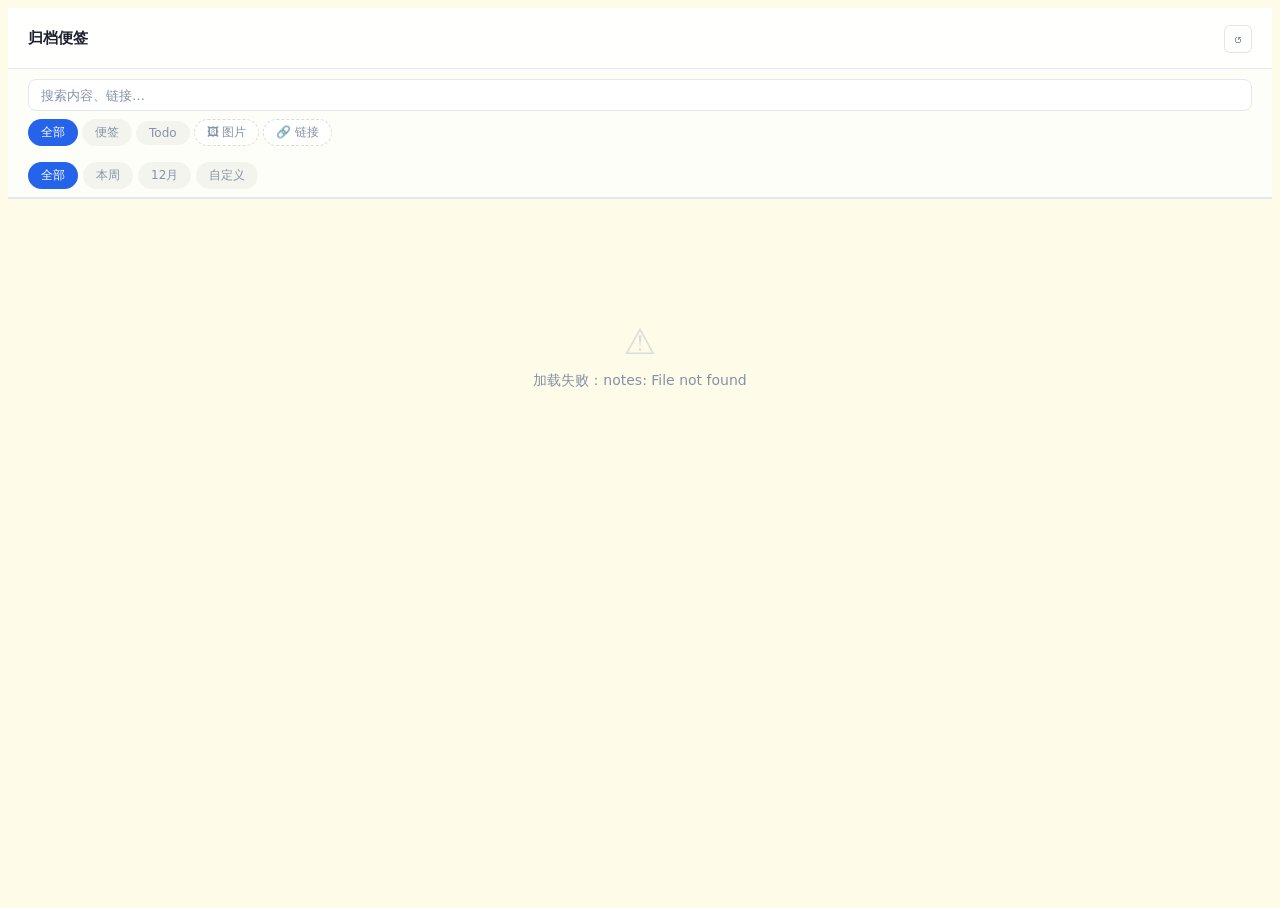
==== commit 07ebe611: "feat: 整合工单到便签模式，支持时间与更好的筛选模式" ====
--- a/frontend/tools/archive-view/index.html
+++ b/frontend/tools/archive-view/index.html
@@ -96,9 +96,11 @@
     white-space: nowrap;
 }
 .av-type-tab:hover { background:rgba(0,0,0,0.08); color:var(--text); }
-.av-type-tab.is-active { background:var(--primary,#2563eb); color:#fff; }
-
-.av-has-img-toggle {
+.av-type-tab.is-active,
+.av-type-tab[data-state="include"] { background:var(--primary,#2563eb); color:#fff; }
+.av-type-tab[data-state="exclude"] { background:rgba(239,68,68,0.12); color:#dc2626; border-color:rgba(239,68,68,0.25); }
+
+.av-attr-toggle {
     display:inline-flex; align-items:center; gap:4px;
     padding:4px 12px; border-radius:16px;
     border:1.5px dashed rgba(0,0,0,0.14); background:rgba(255,255,255,0.75);
@@ -106,20 +108,29 @@
     cursor:pointer; white-space:nowrap; flex-shrink:0;
     transition:border-color var(--dur-fast) ease,color var(--dur-fast) ease,background var(--dur-fast) ease;
 }
-.av-has-img-toggle:hover { border-color:rgba(0,0,0,0.25); color:var(--text); }
-.av-has-img-toggle.is-active {
+.av-attr-toggle:hover { border-color:rgba(0,0,0,0.25); color:var(--text); }
+.av-attr-toggle[data-state="has"] {
     border-style:solid; border-color:var(--primary,#2563eb);
     background:rgba(37,99,235,0.06); color:var(--primary,#2563eb);
     box-shadow:0 0 0 2.5px var(--primary-dim,rgba(37,99,235,0.15));
 }
-.av-has-img-toggle.is-disabled { opacity:0.32; pointer-events:none; }
+.av-attr-toggle[data-state="none"] {
+    border-style:solid; border-color:rgba(239,68,68,0.35);
+    background:rgba(239,68,68,0.05); color:#dc2626;
+}
+
+/* ── Tag filter wrapper ───────────────────────────────────── */
+.av-tag-filter-wrap { display:flex; flex-direction:column; gap:5px; }
 
 .av-tag-row {
-    display:flex; gap:5px; overflow-x:auto; scrollbar-width:none;
-    padding-bottom:2px; min-height:0;
+    display:flex; flex-wrap:wrap; gap:5px; row-gap:5px;
+    padding: 2px 2px 4px; min-height:0;
+    max-height: 76px; overflow-y: auto;
+    scrollbar-width: thin; scrollbar-color: rgba(0,0,0,0.12) transparent;
 }
 .av-tag-row:empty { display:none; }
-.av-tag-row::-webkit-scrollbar { display:none; }
+.av-tag-row::-webkit-scrollbar { width:4px; }
+.av-tag-row::-webkit-scrollbar-thumb { background:rgba(0,0,0,0.12); border-radius:2px; }
 
 .av-tag-pill {
     display:inline-flex; align-items:center; gap:5px;
@@ -127,12 +138,123 @@
     border: 1.5px solid rgba(0,0,0,0.09); background:rgba(255,255,255,0.8);
     font-size:11px; font-family:var(--font-ui); color:var(--text);
     cursor:pointer; white-space:nowrap; flex-shrink:0;
-    transition: border-color var(--dur-fast) ease, box-shadow var(--dur-fast) ease;
+    line-height: 1.4;
+    transition: border-color 0.12s ease, outline-color 0.12s ease;
 }
 .av-tag-pill:hover { border-color:rgba(0,0,0,0.20); background:#fff; }
-.av-tag-pill.is-active { box-shadow:0 0 0 2px rgba(0,0,0,0.20); border-color:transparent; }
+.av-tag-pill[data-state="include"] {
+    outline: 2px solid var(--av-pill-color, rgba(37,99,235,0.25));
+    outline-offset: 1px;
+    border-color: transparent;
+}
+.av-tag-pill[data-state="exclude"] {
+    outline: 2px solid rgba(239,68,68,0.35);
+    outline-offset: 1px;
+    border-color: transparent;
+    color:#dc2626;
+    background:rgba(254,242,242,0.9);
+}
 
 .av-tag-dot { width:8px; height:8px; border-radius:50%; flex-shrink:0; }
+
+/* ── Date range filter ────────────────────────────────────── */
+.av-date-wrap {
+    display:flex;
+    flex-direction:column;
+    gap:6px;
+}
+.av-date-chips {
+    display:flex;
+    gap:5px;
+    flex-wrap:wrap;
+}
+.av-date-chip {
+    padding:4px 12px;
+    border:1px solid transparent;
+    border-radius:16px;
+    font-size:12px;
+    font-family:var(--font-ui);
+    background:rgba(0,0,0,0.04);
+    color:var(--muted,#8492a6);
+    cursor:pointer;
+    transition:background var(--dur-fast) ease, color var(--dur-fast) ease;
+    white-space:nowrap;
+}
+.av-date-chip:hover { background:rgba(0,0,0,0.08); color:var(--text); }
+.av-date-chip.is-active { background:var(--primary,#2563eb); color:#fff; }
+.av-date-chip.is-custom.is-active { background:rgba(15,23,42,0.82); color:#fff; }
+.av-date-custom {
+    display:none;
+    align-items:center;
+    gap:5px;
+    flex-wrap:wrap;
+    padding:8px 10px;
+    border:1px solid rgba(0,0,0,0.06);
+    border-radius:10px;
+    background:rgba(255,255,255,0.72);
+}
+.av-date-custom.is-open { display:flex; }
+.av-date-custom-label {
+    font-size:11px;
+    color:var(--muted,#8492a6);
+    font-weight:600;
+    letter-spacing:0.02em;
+    white-space:nowrap;
+}
+.av-date-sep { font-size:12px; color:var(--muted,#8492a6); flex-shrink:0; }
+.av-date-input {
+    height:28px; padding:0 7px; flex:1; min-width:108px; max-width:148px;
+    border:1px solid var(--border,#e4e7ed); border-radius:6px;
+    font-size:12px; font-family:var(--font-ui); background:#fff; color:var(--text);
+    outline:none; transition:border-color 0.12s ease;
+}
+.av-date-input:focus { border-color:var(--primary,#2563eb); }
+.av-date-clear-btn {
+    height:24px;
+    padding:0 10px;
+    border:1px solid rgba(0,0,0,0.10);
+    background:transparent;
+    color:var(--muted,#8492a6);
+    cursor:pointer;
+    font-size:11px;
+    font-family:var(--font-ui);
+    border-radius:12px;
+    line-height:1;
+    flex-shrink:0;
+    transition:color 0.12s ease, background 0.12s ease, border-color 0.12s ease;
+}
+.av-date-clear-btn:hover { color:#dc2626; background:rgba(239,68,68,0.07); border-color:rgba(239,68,68,0.22); }
+
+/* ── Modal timestamp section ──────────────────────────────── */
+.av-modal-ts-section {
+    margin-top:14px; padding-top:12px;
+    border-top:1px solid var(--border,#e4e7ed);
+    display:flex; flex-direction:column; gap:7px;
+}
+.av-modal-ts-row { display:flex; align-items:center; gap:8px; flex-wrap:wrap; }
+.av-modal-ts-label {
+    font-size:11px; color:var(--muted,#8492a6); font-weight:600;
+    text-transform:uppercase; letter-spacing:0.05em; flex-shrink:0; min-width:56px;
+}
+.av-modal-ts-val { font-size:12px; color:var(--text); }
+.av-modal-ts-edit {
+    padding:2px 8px; border-radius:5px; font-size:11px; font-family:var(--font-ui);
+    border:1px solid var(--border,#e4e7ed); background:rgba(0,0,0,0.03);
+    color:var(--muted,#8492a6); cursor:pointer; transition:color 0.12s ease, border-color 0.12s ease;
+}
+.av-modal-ts-edit:hover { border-color:var(--primary,#2563eb); color:var(--primary,#2563eb); }
+.av-modal-ts-input {
+    height:26px; padding:0 7px; border:1px solid var(--border,#e4e7ed);
+    border-radius:5px; font-size:12px; font-family:var(--font-ui);
+    background:#fff; color:var(--text); outline:none;
+}
+.av-modal-ts-input:focus { border-color:var(--primary,#2563eb); }
+.av-modal-ts-save {
+    height:26px; padding:0 12px; border:none; border-radius:5px;
+    background:var(--primary,#2563eb); color:#fff;
+    font-size:11px; font-family:var(--font-ui); font-weight:600; cursor:pointer;
+}
+.av-modal-ts-save:hover { filter:brightness(1.08); }
 
 /* ── Batch Bar ────────────────────────────────────────────── */
 .av-batch-bar {
@@ -371,10 +493,27 @@
         <button class="av-type-tab is-active" data-type="">全部</button>
         <button class="av-type-tab" data-type="note">便签</button>
         <button class="av-type-tab" data-type="todo">Todo</button>
-        <button class="av-type-tab" data-type="ticket">工单</button>
-        <button class="av-has-img-toggle" id="avHasImgToggle">🖼 含图片</button>
+        <button class="av-attr-toggle" id="avHasImgToggle" data-state="any">🖼 图片</button>
+        <button class="av-attr-toggle" id="avHasLinkToggle" data-state="any">🔗 链接</button>
     </div>
-    <div class="av-tag-row" id="avTagRow"></div>
+    <div class="av-tag-filter-wrap">
+        <div class="av-tag-row" id="avTagRow"></div>
+    </div>
+    <div class="av-date-wrap">
+        <div class="av-date-chips" id="avDateChips">
+            <button class="av-date-chip is-active" data-range="all">全部</button>
+            <button class="av-date-chip" data-range="week">本周</button>
+            <button class="av-date-chip" data-range="month" id="avDateChipMonth">4月</button>
+            <button class="av-date-chip is-custom" data-range="custom">自定义</button>
+        </div>
+        <div class="av-date-custom" id="avDateCustom">
+            <span class="av-date-custom-label">自定义区间</span>
+            <input type="date" id="avDateFrom" class="av-date-input" title="起始日期">
+            <span class="av-date-sep">—</span>
+            <input type="date" id="avDateTo" class="av-date-input" title="截止日期">
+            <button id="avDateClear" class="av-date-clear-btn" title="清除日期">清除</button>
+        </div>
+    </div>
 </div>
 
 <!-- Batch action bar -->
@@ -423,11 +562,14 @@
 <script>
 'use strict';
 
-const BADGE_LABEL = { note: '便签', todo: 'Todo', ticket: '工单', image: '图片' };
-const BADGE_CLASS = { note:'av-badge-note', todo:'av-badge-todo', ticket:'av-badge-ticket', image:'av-badge-image' };
+const BADGE_LABEL = { note: '便签', todo: 'Todo', image: '图片' };
+const BADGE_CLASS = { note:'av-badge-note', todo:'av-badge-todo', image:'av-badge-image' };
 
 let allNotes = [], allTags = [], tagMap = {};
-let filterType = '', filterTagId = '', filterSearch = '', filterHasImage = false;
+let filterSearch = '', filterImg = 'any', filterLink = 'any';
+let filterTypeStates = new Map();
+let filterTagStates = new Map();
+let filterDatePreset = 'all', filterDateFrom = null, filterDateTo = null;
 let selectedIds = new Set();
 
 const avCount        = document.getElementById('avCount');
@@ -435,7 +577,13 @@
 const avSearch       = document.getElementById('avSearch');
 const avTypeTabs     = document.getElementById('avTypeTabs');
 const avHasImgToggle = document.getElementById('avHasImgToggle');
+const avHasLinkToggle = document.getElementById('avHasLinkToggle');
 const avTagRow       = document.getElementById('avTagRow');
+const avDateChips    = document.getElementById('avDateChips');
+const avDateCustom   = document.getElementById('avDateCustom');
+const avDateFrom     = document.getElementById('avDateFrom');
+const avDateTo       = document.getElementById('avDateTo');
+const avDateClear    = document.getElementById('avDateClear');
 const avBatchBar     = document.getElementById('avBatchBar');
 const avBatchLabel   = document.getElementById('avBatchLabel');
 const avCheckAll     = document.getElementById('avCheckAll');
@@ -474,22 +622,103 @@
     avTagRow.innerHTML = '';
     allTags.forEach(tag => {
         const pill = document.createElement('button');
-        const isActive = filterTagId === tag.id;
-        pill.className = 'av-tag-pill' + (isActive ? ' is-active' : '');
-        if (isActive) {
-            pill.style.boxShadow = `0 0 0 2px ${tag.color}66`;
-            pill.style.borderColor = 'transparent';
-        }
+        const state = filterTagStates.get(tag.id) || 'any';
+        pill.className = 'av-tag-pill';
+        pill.dataset.state = state;
+        pill.style.setProperty('--av-pill-color', tag.color || 'rgba(37,99,235,0.25)');
         const dot = document.createElement('span');
         dot.className = 'av-tag-dot';
         dot.style.background = tag.color || '#8492a6';
         pill.append(dot, document.createTextNode(tag.name));
         pill.addEventListener('click', () => {
-            filterTagId = filterTagId === tag.id ? '' : tag.id;
-            buildTagRow(); render();
+            const next = nextTriState(state);
+            if (next === 'any') filterTagStates.delete(tag.id);
+            else filterTagStates.set(tag.id, next);
+            buildTagRow();
+            render();
         });
         avTagRow.appendChild(pill);
     });
+}
+
+function nextTriState(state) {
+    if (!state || state === 'any') return 'include';
+    if (state === 'include') return 'exclude';
+    return 'any';
+}
+
+function formatDateValue(date) {
+    if (!date) return '';
+    const year = date.getFullYear();
+    const month = String(date.getMonth() + 1).padStart(2, '0');
+    const day = String(date.getDate()).padStart(2, '0');
+    return `${year}-${month}-${day}`;
+}
+
+function startOfDay(date) {
+    const d = new Date(date);
+    d.setHours(0, 0, 0, 0);
+    return d;
+}
+
+function endOfDay(date) {
+    const d = new Date(date);
+    d.setHours(23, 59, 59, 999);
+    return d;
+}
+
+function updateTypeTabStates() {
+    const hasFilters = filterTypeStates.size > 0;
+    avTypeTabs.querySelectorAll('.av-type-tab').forEach(tab => {
+        if (tab.dataset.type === '') {
+            tab.classList.toggle('is-active', !hasFilters);
+            tab.dataset.state = 'any';
+            return;
+        }
+        const state = filterTypeStates.get(tab.dataset.type) || 'any';
+        tab.classList.remove('is-active');
+        tab.dataset.state = state;
+    });
+}
+
+function setDatePreset(preset) {
+    filterDatePreset = preset;
+    const now = new Date();
+    if (preset === 'all') {
+        filterDateFrom = null;
+        filterDateTo = null;
+    } else if (preset === 'week') {
+        // Monday to Sunday of the current week
+        const dayOfWeek = now.getDay(); // 0=Sunday
+        const mondayOffset = dayOfWeek === 0 ? -6 : 1 - dayOfWeek;
+        const sundayOffset = dayOfWeek === 0 ? 0 : 7 - dayOfWeek;
+        const monday = new Date(now); monday.setDate(monday.getDate() + mondayOffset);
+        const sunday = new Date(now); sunday.setDate(sunday.getDate() + sundayOffset);
+        filterDateFrom = startOfDay(monday);
+        filterDateTo = endOfDay(sunday);
+    } else if (preset === 'month') {
+        // 1st to last day of current month
+        const firstDay = new Date(now.getFullYear(), now.getMonth(), 1);
+        const lastDay = new Date(now.getFullYear(), now.getMonth() + 1, 0);
+        filterDateFrom = startOfDay(firstDay);
+        filterDateTo = endOfDay(lastDay);
+    }
+    updateDateUi();
+}
+
+function updateDateUi() {
+    // Update month chip label dynamically
+    const monthChip = document.getElementById('avDateChipMonth');
+    if (monthChip) {
+        const now = new Date();
+        monthChip.textContent = (now.getMonth() + 1) + '月';
+    }
+    avDateChips.querySelectorAll('.av-date-chip').forEach(chip => {
+        chip.classList.toggle('is-active', chip.dataset.range === filterDatePreset);
+    });
+    avDateCustom.classList.toggle('is-open', filterDatePreset === 'custom');
+    avDateFrom.value = formatDateValue(filterDateFrom);
+    avDateTo.value = formatDateValue(filterDateTo);
 }
 
 function noteHasImages(note) {
@@ -501,17 +730,48 @@
     return false;
 }
 
+function noteHasLinks(note) {
+    return (note.type === 'note' || note.type === 'ticket') && Array.isArray(note.links) && note.links.length > 0;
+}
+
 function getFiltered() {
     const q = filterSearch.toLowerCase().trim();
+    const includeTypes = new Set([...filterTypeStates.entries()].filter(([, state]) => state === 'include').map(([type]) => type));
+    const excludeTypes = new Set([...filterTypeStates.entries()].filter(([, state]) => state === 'exclude').map(([type]) => type));
+    const includeTags = new Set([...filterTagStates.entries()].filter(([, state]) => state === 'include').map(([tagId]) => tagId));
+    const excludeTags = new Set([...filterTagStates.entries()].filter(([, state]) => state === 'exclude').map(([tagId]) => tagId));
     return allNotes.filter(note => {
-        if (filterType && note.type !== filterType) return false;
-        if (filterHasImage && !noteHasImages(note)) return false;
-        if (filterTagId && !(note.tag_ids || []).includes(filterTagId)) return false;
+        if (includeTypes.size > 0 && !includeTypes.has(note.type)) return false;
+        if (excludeTypes.has(note.type)) return false;
+
+        // Image attribute filter
+        if (filterImg !== 'any') {
+            const hasImg = noteHasImages(note);
+            if (filterImg === 'has'  && !hasImg) return false;
+            if (filterImg === 'none' &&  hasImg) return false;
+        }
+
+        // Link attribute filter
+        if (filterLink !== 'any') {
+            const hasLink = noteHasLinks(note);
+            if (filterLink === 'has'  && !hasLink) return false;
+            if (filterLink === 'none' &&  hasLink) return false;
+        }
+
+        if (includeTags.size > 0 && !(note.tag_ids || []).some(tid => includeTags.has(tid))) return false;
+        if ((note.tag_ids || []).some(tid => excludeTags.has(tid))) return false;
+        if (filterDateFrom || filterDateTo) {
+            const nd = note.created_at ? new Date(note.created_at) : null;
+            if (!nd) return false;
+            if (filterDateFrom && nd < filterDateFrom) return false;
+            if (filterDateTo   && nd > filterDateTo)   return false;
+        }
         if (q) {
             let text = '';
-            if (note.type === 'note' || note.type === 'image') text = note.text || '';
+            if (note.type === 'note' || note.type === 'image' || note.type === 'ticket') {
+                text = (note.text || note.content || '') + ' ' + (note.links || []).map(l => (l.label||'') + ' ' + (l.url||'')).join(' ');
+            }
             if (note.type === 'todo')   text = (note.items || []).map(i => i.text || '').join(' ');
-            if (note.type === 'ticket') text = (note.content || '') + ' ' + (note.links || []).map(l => (l.label||'') + ' ' + (l.url||'')).join(' ');
             if (!text.toLowerCase().includes(q)) return false;
         }
         return true;
@@ -557,7 +817,7 @@
     const badge = document.createElement('span');
     const displayType = note.type === 'image' ? 'note' : note.type;
     badge.className = 'av-badge ' + (noteHasImages(note) ? 'av-badge-image' : (BADGE_CLASS[displayType] || 'av-badge-note'));
-    badge.textContent = noteHasImages(note) ? '便签🖼' : (BADGE_LABEL[displayType] || '便签');
+    badge.textContent = noteHasImages(note) ? '便签+' : (BADGE_LABEL[displayType] || '便签');
     top.appendChild(badge);
 
     const tagPills = document.createElement('div');
@@ -565,7 +825,13 @@
     (note.tag_ids || []).forEach(tid => {
         const tag = tagMap[tid]; if (!tag) return;
         const p = document.createElement('span');
-        p.className = 'av-card-tag'; p.textContent = tag.name; p.style.background = tag.color || '#8492a6';
+        p.className = 'av-card-tag'; p.style.background = tag.color || '#8492a6';
+        // Tag icon
+        const tIcon = document.createElement('span');
+        tIcon.style.cssText = 'display:inline-flex;align-items:center;margin-right:2px;';
+        tIcon.innerHTML = `<svg viewBox="0 0 24 24" width="8" height="8" fill="none" stroke="currentColor" stroke-width="2.5" stroke-linecap="round" stroke-linejoin="round"><path d="M20.59 13.41l-7.17 7.17a2 2 0 0 1-2.83 0L2 12V2h10l8.59 8.59a2 2 0 0 1 0 2.82z"/><line x1="7" y1="7" x2="7.01" y2="7"/></svg>`;
+        p.appendChild(tIcon);
+        p.append(document.createTextNode(tag.name));
         tagPills.appendChild(p);
     });
     top.appendChild(tagPills);
@@ -618,22 +884,6 @@
                 more.style.cssText = 'color:var(--muted);font-size:11px;margin-top:2px;';
                 more.textContent = `…还有 ${items.length - 6} 项`; el.appendChild(more);
             }
-            break;
-        }
-        case 'ticket': {
-            if (note.content) { const p = document.createElement('div'); p.textContent = note.content; el.appendChild(p); }
-            const links = Array.isArray(note.links) ? note.links : [];
-            if (links.length) {
-                const row = document.createElement('div');
-                row.style.cssText = 'display:flex;flex-wrap:wrap;gap:4px;margin-top:4px;';
-                links.slice(0, 3).forEach(lk => {
-                    const a = document.createElement('a');
-                    a.className = 'av-link-pill'; a.href = lk.url; a.target = '_blank'; a.rel = 'noopener noreferrer';
-                    a.textContent = lk.label || lk.url; row.appendChild(a);
-                });
-                el.appendChild(row);
-            }
-            if (!note.content && !links.length) { el.textContent = '空工单'; el.classList.add('is-empty'); }
             break;
         }
         case 'image': {
@@ -664,12 +914,36 @@
                 if (imgs.length > 1) {
                     const more = document.createElement('div');
                     more.style.cssText = 'font-size:11px;color:var(--muted);';
-                    more.textContent = `📷 +${imgs.length - 1} 张`; el.appendChild(more);
+                    more.textContent = `+${imgs.length - 1}`; el.appendChild(more);
                 }
-            } else if (note.text) {
-                el.textContent = note.text;
+            } else if (note.text || note.content) {
+                el.textContent = note.text || note.content || '';
             } else {
                 el.textContent = '空便签'; el.classList.add('is-empty');
+            }
+            // ── Show link pills for notes with links ──────────────────
+            const links = Array.isArray(note.links) ? note.links : [];
+            if (links.length) {
+                const linkRow = document.createElement('div');
+                linkRow.style.cssText = 'display:flex;flex-wrap:wrap;gap:4px;margin-top:5px;';
+                links.slice(0, 3).forEach(lk => {
+                    const a = document.createElement('a');
+                    a.className = 'av-link-pill'; a.href = lk.url; a.target = '_blank'; a.rel = 'noopener noreferrer';
+                    // Link icon
+                    const lIcon = document.createElement('span');
+                    lIcon.style.cssText = 'display:inline-flex;align-items:center;margin-right:2px;';
+                    lIcon.innerHTML = `<svg viewBox="0 0 24 24" width="9" height="9" fill="none" stroke="currentColor" stroke-width="2.5" stroke-linecap="round" stroke-linejoin="round"><path d="M10 13a5 5 0 0 0 7.54.54l3-3a5 5 0 0 0-7.07-7.07l-1.72 1.71"/><path d="M14 11a5 5 0 0 0-7.54-.54l-3 3a5 5 0 0 0 7.07 7.07l1.71-1.71"/></svg>`;
+                    a.prepend(lIcon);
+                    a.append(document.createTextNode(lk.label || lk.url));
+                    linkRow.appendChild(a);
+                });
+                if (links.length > 3) {
+                    const more = document.createElement('span');
+                    more.style.cssText = 'font-size:11px;color:var(--muted);padding:1px 4px;';
+                    more.textContent = `+${links.length - 3}`;
+                    linkRow.appendChild(more);
+                }
+                el.appendChild(linkRow);
             }
         }
     }
@@ -801,11 +1075,76 @@
     }
 });
 
+function fmtDate(iso) {
+    if (!iso) return '';
+    try {
+        return new Date(iso).toLocaleString('zh-CN', {
+            year:'numeric', month:'2-digit', day:'2-digit',
+            hour:'2-digit', minute:'2-digit',
+        });
+    } catch (_) { return iso; }
+}
+
+function makeTsSection(note) {
+    if (!note.created_at && !note.updated_at) return null;
+    const sec = document.createElement('div');
+    sec.className = 'av-modal-ts-section';
+
+    const mkRow = (label, iso, editable) => {
+        const row = document.createElement('div');
+        row.className = 'av-modal-ts-row';
+        const lbl = document.createElement('span');
+        lbl.className = 'av-modal-ts-label'; lbl.textContent = label;
+        const val = document.createElement('span');
+        val.className = 'av-modal-ts-val'; val.textContent = fmtDate(iso);
+        row.append(lbl, val);
+        if (editable) {
+            const editBtn = document.createElement('button');
+            editBtn.className = 'av-modal-ts-edit'; editBtn.textContent = '编辑';
+            editBtn.addEventListener('click', () => {
+                const input = document.createElement('input');
+                input.type = 'datetime-local'; input.className = 'av-modal-ts-input';
+                if (note.created_at) {
+                    const d = new Date(note.created_at);
+                    input.value = new Date(d.getTime() - d.getTimezoneOffset() * 60000).toISOString().slice(0, 16);
+                }
+                const saveBtn = document.createElement('button');
+                saveBtn.className = 'av-modal-ts-save'; saveBtn.textContent = '保存';
+                saveBtn.addEventListener('click', async () => {
+                    if (!input.value) return;
+                    const newIso = new Date(input.value).toISOString();
+                    try {
+                        const r = await fetch(`/api/notes/${note.id}`, {
+                            method:'PUT', headers:{'Content-Type':'application/json'},
+                            body: JSON.stringify({ created_at: newIso }),
+                        });
+                        if (!r.ok) throw new Error(r.statusText);
+                        note.created_at = newIso;
+                        val.textContent = fmtDate(newIso);
+                        input.replaceWith(val);
+                        saveBtn.remove();
+                        editBtn.style.display = '';
+                    } catch (e) { alert('保存失败：' + e.message); }
+                });
+                val.replaceWith(input);
+                editBtn.style.display = 'none';
+                row.appendChild(saveBtn);
+            });
+            row.appendChild(editBtn);
+        }
+        return row;
+    };
+
+    if (note.created_at) sec.appendChild(mkRow('创建时间', note.created_at, true));
+    if (note.updated_at) sec.appendChild(mkRow('修改时间', note.updated_at, false));
+    return sec;
+}
+
 function openViewer(note) {
     avModalAccent.style.background = note.color || '#d4c9b5';
     const displayType = note.type === 'image' ? 'note' : note.type;
     avModalBadge.className = 'av-badge ' + (noteHasImages(note) ? 'av-badge-image' : (BADGE_CLASS[displayType] || 'av-badge-note'));
-    avModalBadge.textContent = noteHasImages(note) ? '便签🖼' : (BADGE_LABEL[displayType] || '便签');
+    avModalBadge.textContent = noteHasImages(note) ? '便签+' : (BADGE_LABEL[displayType] || '便签');
     avModalBody.innerHTML = '';
 
     // Show images for image-type notes or notes with inline images
@@ -829,17 +1168,6 @@
     }
 
     switch (note.type) {
-        case 'note':
-        case 'image': {
-            if (note.text) {
-                const pre = document.createElement('div');
-                pre.style.cssText = 'white-space:pre-wrap;word-break:break-all;';
-                pre.textContent = note.text; avModalBody.appendChild(pre);
-            } else if (!imgs.length) {
-                avModalBody.appendChild(document.createTextNode('（空便签）'));
-            }
-            break;
-        }
         case 'todo': {
             const items = Array.isArray(note.items) ? note.items : [];
             if (!items.length) { avModalBody.textContent = '（空 Todo）'; break; }
@@ -850,10 +1178,16 @@
                 row.append(cb, document.createTextNode(item.text || '')); avModalBody.appendChild(row);
             }); break;
         }
-        case 'ticket': {
-            if (note.content) {
-                const p = document.createElement('div'); p.className = 'av-modal-ticket-content'; p.textContent = note.content; avModalBody.appendChild(p);
+        default: {
+            const displayText = note.text || note.content || '';
+            if (displayText) {
+                const p = document.createElement('div');
+                p.style.cssText = 'white-space:pre-wrap;word-break:break-all;margin-bottom:10px;';
+                p.textContent = displayText; avModalBody.appendChild(p);
+            } else if (!imgs.length) {
+                avModalBody.appendChild(document.createTextNode('（空便签）'));
             }
+            // Show links
             const links = Array.isArray(note.links) ? note.links : [];
             if (links.length) {
                 const head = document.createElement('div'); head.className = 'av-modal-links-head'; head.textContent = '关联链接';
@@ -865,10 +1199,12 @@
                 });
                 avModalBody.append(head, list);
             }
-            if (!note.content && !links.length) avModalBody.textContent = '（空工单）';
-            break;
         }
     }
+    // Timestamps
+    const tsSection = makeTsSection(note);
+    if (tsSection) avModalBody.appendChild(tsSection);
+
     avModal.classList.add('is-open');
 }
 function closeViewer() { avModal.classList.remove('is-open'); }
@@ -880,28 +1216,39 @@
 avTypeTabs.addEventListener('click', e => {
     const tab = e.target.closest('.av-type-tab');
     const imgTgl = e.target.closest('#avHasImgToggle');
+    const linkTgl = e.target.closest('#avHasLinkToggle');
     if (tab) {
-        filterType = tab.dataset.type;
-        avTypeTabs.querySelectorAll('.av-type-tab').forEach(t => t.classList.toggle('is-active', t === tab));
-        updateHasImgToggleState();
+        if (tab.dataset.type === '') {
+            filterTypeStates.clear();
+        } else {
+            const key = tab.dataset.type;
+            const next = nextTriState(filterTypeStates.get(key) || 'any');
+            if (next === 'any') filterTypeStates.delete(key);
+            else filterTypeStates.set(key, next);
+        }
+        updateTypeTabStates();
+        updateAttrToggleStates();
         render();
-    } else if (imgTgl && !imgTgl.classList.contains('is-disabled')) {
-        filterHasImage = !filterHasImage;
-        if (filterHasImage) {
-            if (!filterType || filterType === 'todo' || filterType === 'ticket') {
-                filterType = 'note';
-                avTypeTabs.querySelectorAll('.av-type-tab').forEach(t => t.classList.toggle('is-active', t.dataset.type === 'note'));
-            }
-        }
-        updateHasImgToggleState();
+    } else if (imgTgl) {
+        const states = ['any', 'has', 'none'];
+        const idx = states.indexOf(filterImg);
+        filterImg = states[(idx + 1) % 3];
+        imgTgl.dataset.state = filterImg;
+        updateAttrToggleStates();
+        render();
+    } else if (linkTgl) {
+        const states = ['any', 'has', 'none'];
+        const idx = states.indexOf(filterLink);
+        filterLink = states[(idx + 1) % 3];
+        linkTgl.dataset.state = filterLink;
+        updateAttrToggleStates();
         render();
     }
 });
 
-function updateHasImgToggleState() {
-    const canFilter = !filterType || filterType === 'note';
-    avHasImgToggle.classList.toggle('is-active', filterHasImage);
-    avHasImgToggle.classList.toggle('is-disabled', !canFilter && !filterHasImage);
+function updateAttrToggleStates() {
+    avHasImgToggle.dataset.state = filterImg;
+    avHasLinkToggle.dataset.state = filterLink;
 }
 
 let searchTimer;
@@ -911,11 +1258,45 @@
 });
 
 document.getElementById('avRefresh').addEventListener('click', () => {
-    selectedIds.clear(); filterType = ''; filterTagId = ''; filterSearch = ''; filterHasImage = false;
+    selectedIds.clear(); filterSearch = ''; filterImg = 'any'; filterLink = 'any';
+    filterTypeStates.clear();
+    filterTagStates.clear();
     avSearch.value = '';
-    avTypeTabs.querySelectorAll('.av-type-tab').forEach((t, i) => t.classList.toggle('is-active', i === 0));
-    updateHasImgToggleState();
+    setDatePreset('all');
+    updateTypeTabStates();
+    buildTagRow();
+    updateAttrToggleStates();
     updateBatchBar(); load();
+});
+
+avDateChips.addEventListener('click', e => {
+    const chip = e.target.closest('.av-date-chip');
+    if (!chip) return;
+    const range = chip.dataset.range;
+    if (range === 'custom') {
+        filterDatePreset = 'custom';
+        updateDateUi();
+        return;
+    }
+    setDatePreset(range);
+    render();
+});
+
+avDateFrom.addEventListener('change', function() {
+    filterDatePreset = 'custom';
+    filterDateFrom = this.value ? startOfDay(new Date(this.value)) : null;
+    updateDateUi();
+    render();
+});
+avDateTo.addEventListener('change', function() {
+    filterDatePreset = 'custom';
+    filterDateTo = this.value ? endOfDay(new Date(this.value)) : null;
+    updateDateUi();
+    render();
+});
+avDateClear.addEventListener('click', () => {
+    setDatePreset('all');
+    render();
 });
 
 document.addEventListener('keydown', e => { if (e.key === 'Escape') { closeLightbox(); closeViewer(); } });
@@ -937,6 +1318,8 @@
 });
 
 load();
+updateTypeTabStates();
+updateDateUi();
 </script>
 </body>
 </html>
